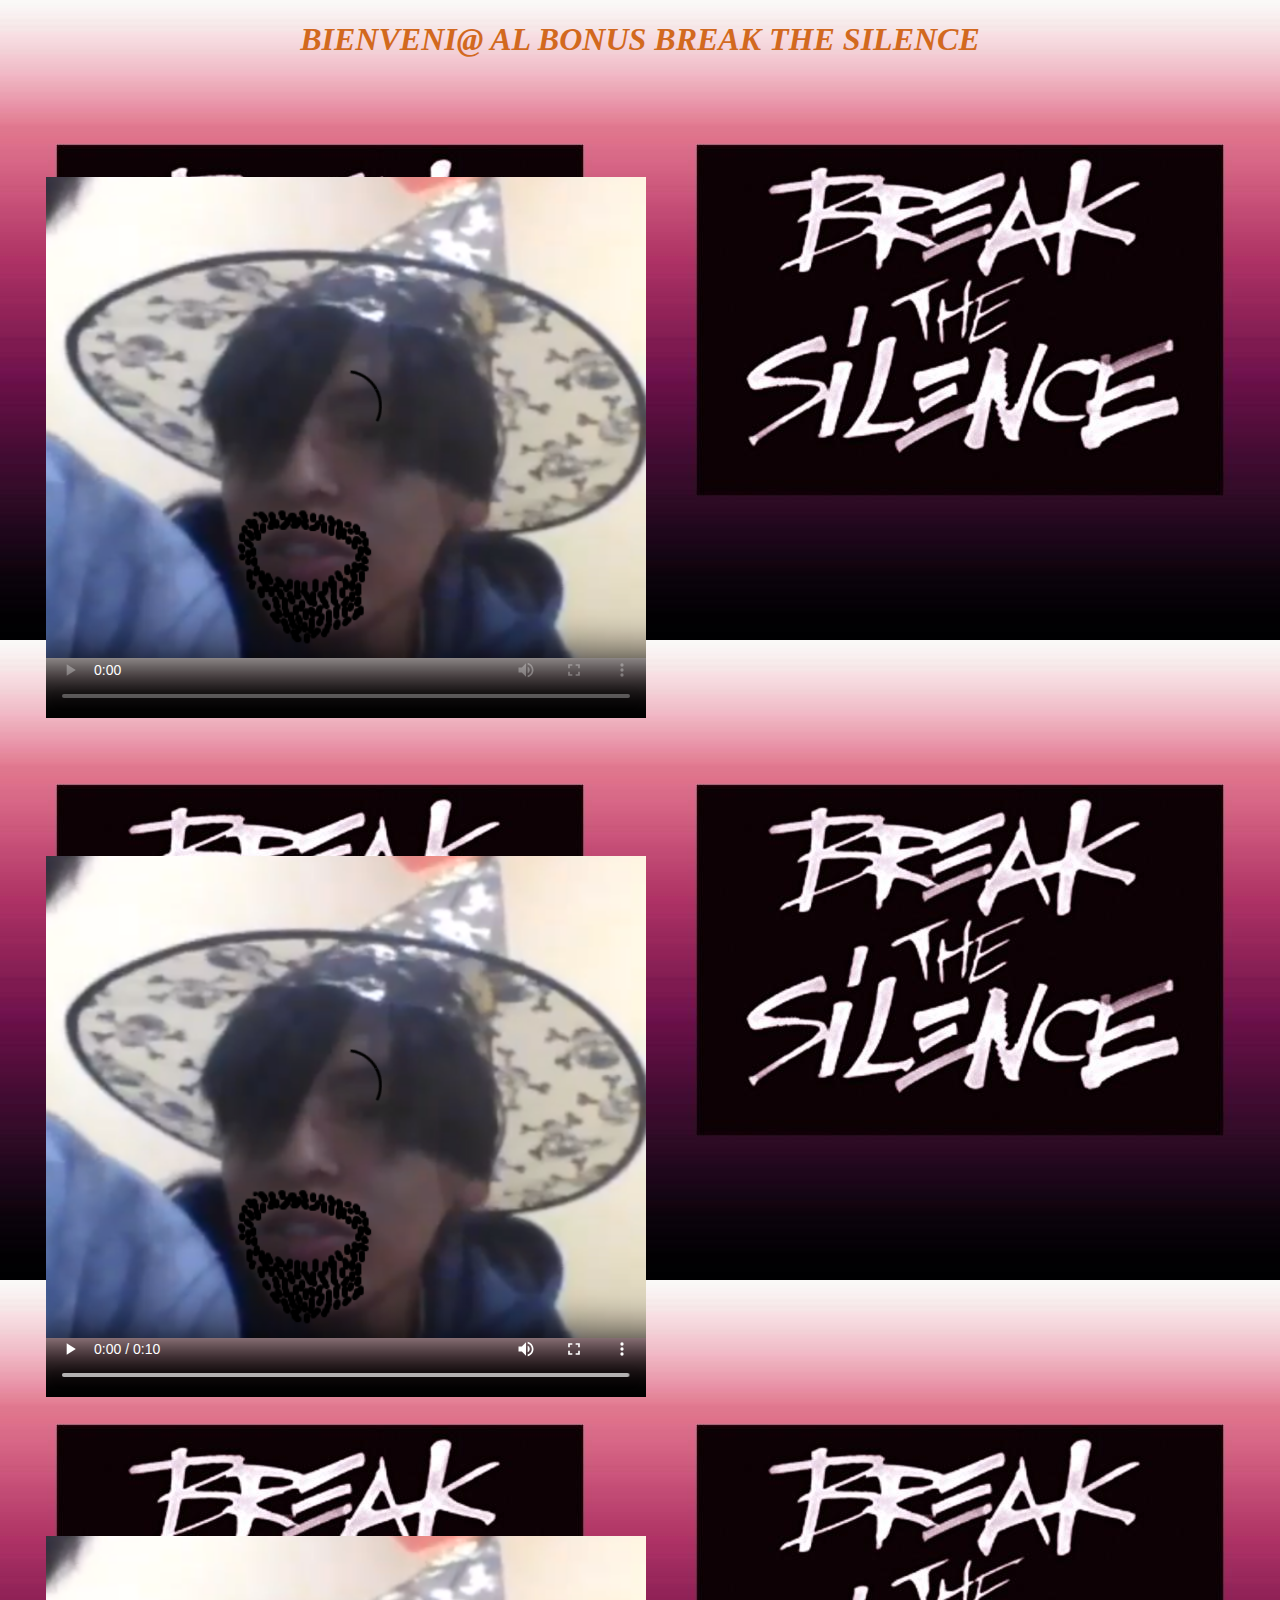
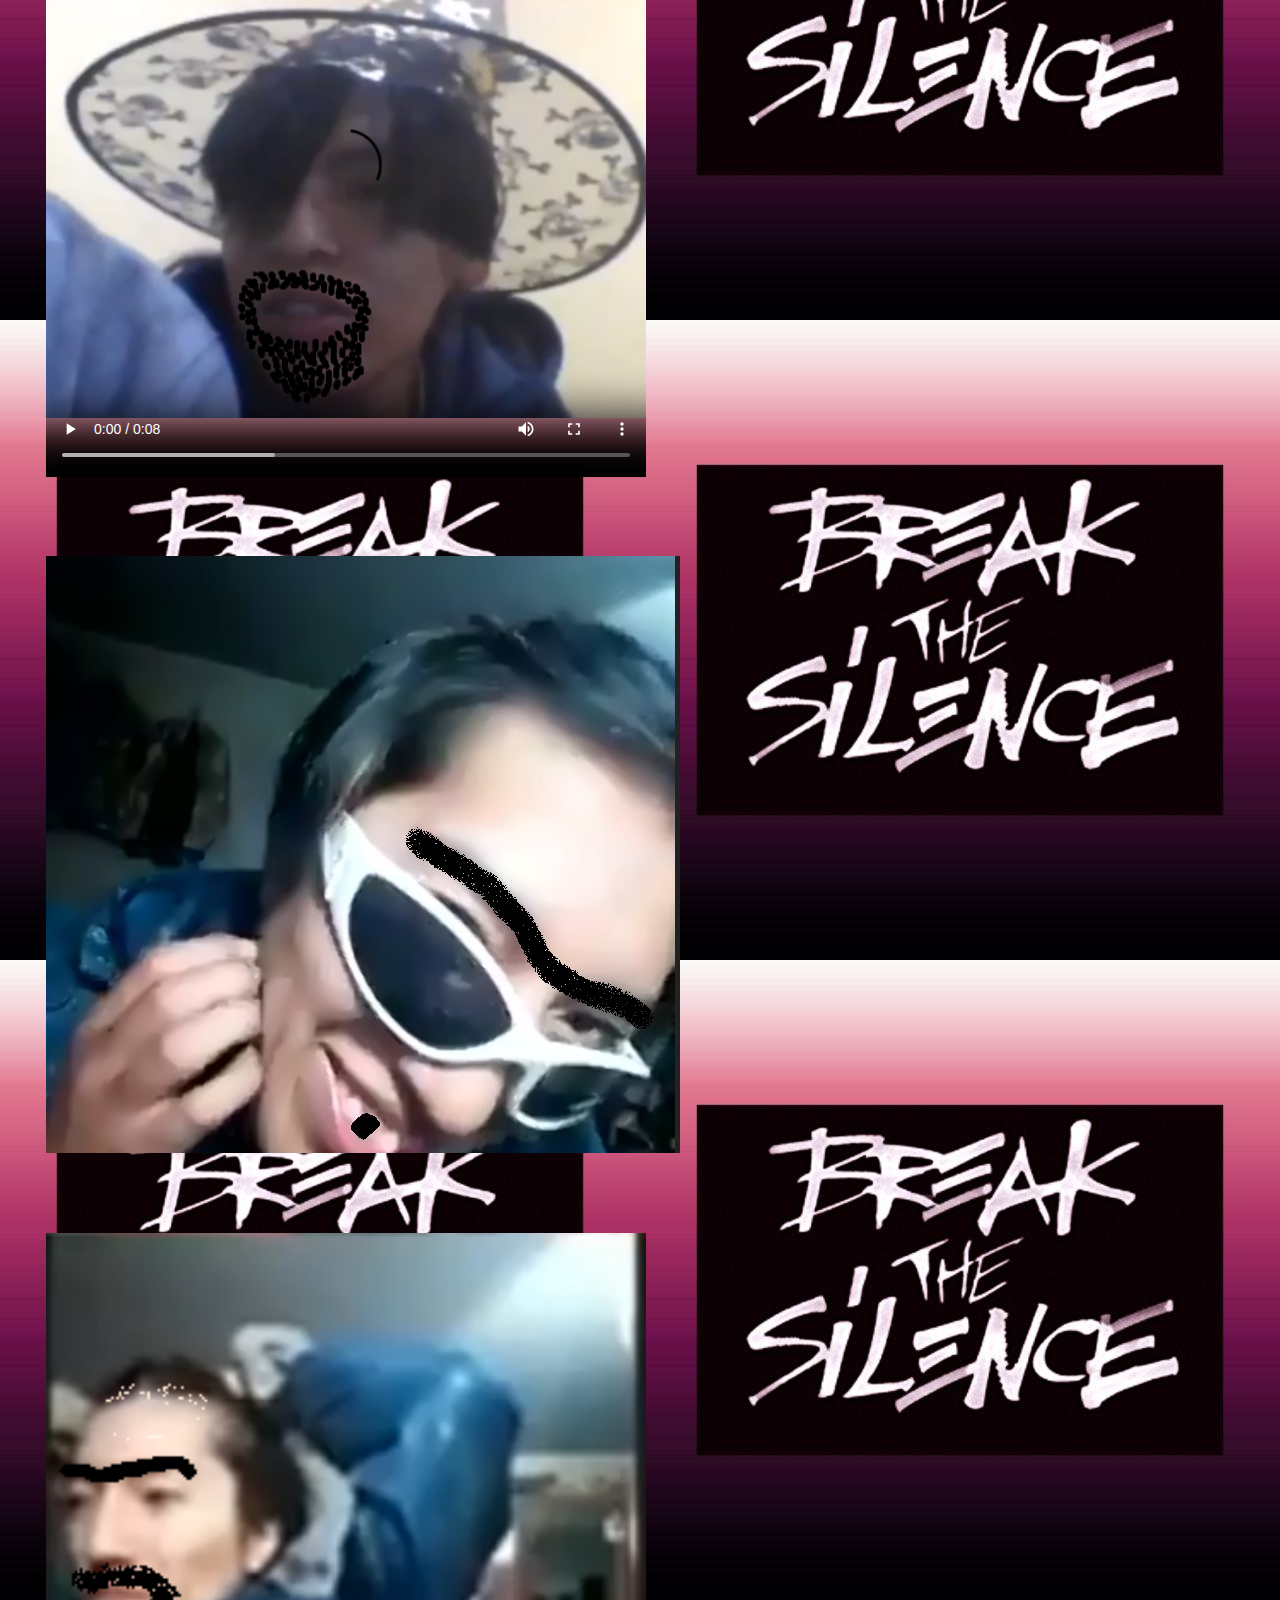
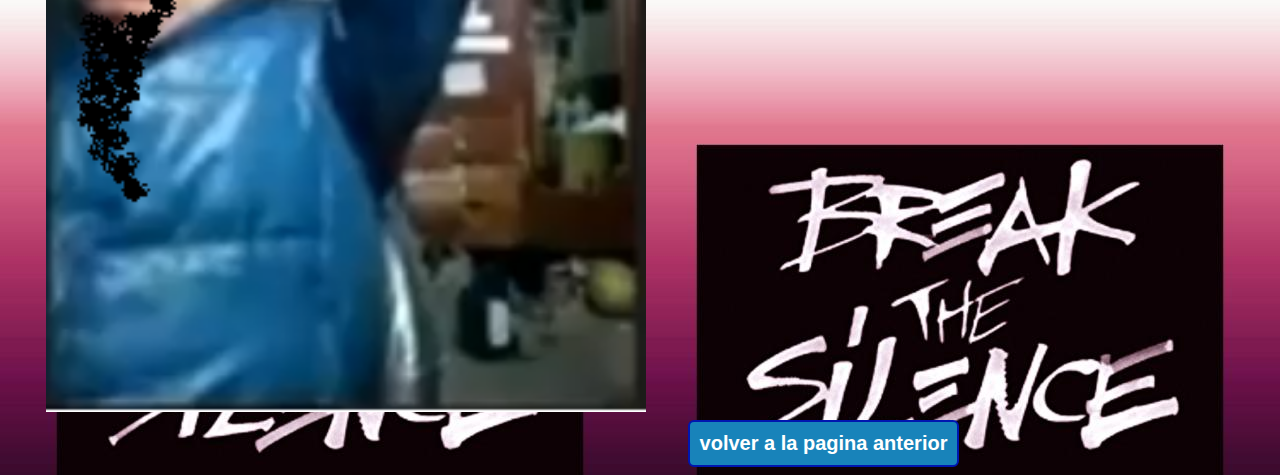
==== direct/bonus.html @ 95162c42 "Commit 1 desde Vs" ====
<!DOCTYPE html>
<html lang="en">
<head>
    <meta charset="UTF-8">
    <meta name="viewport" content="width=device-width, initial-scale=1.0">
    <title>BONUS</title>
    <link href="../css/bonus.css" rel="stylesheet">
</head>
<body background="../imagenes/breakTheSilence.jpg">
    <h1><i>BIENVENI@ AL BONUS BREAK THE SILENCE</i></h1>
    <div id="table">
        <tr>
            <td><strong><video width=600  height=600 controls poster="../imagenes/pucho.png">
                <source src="../audio/videolucho.mkv" type="video/mp4">
                  </video></strong>
                </td>
            <td><strong><video width=600  height=600 controls poster="../imagenes/pucho.png">
                <source src="../audio/videolucho2.mp4" type="video/mp4">
                  </video></strong>
                </td>
            <td><strong><video width=600  height=600 controls poster="../imagenes/pucho.png">
                <source src="../audio/videolucho3.mkv" type="video/mp4">
                  </video></strong>
                </td>
          </tr>
          <tr>
            <td><strong><img src="../imagenes/ramon1.jpg"/></strong> </td>
            <td><strong><img width="600px" src="../imagenes/ramon2.png"/></strong></td>
            <td><strong></strong></td>
          </tr>
          <button onclick="volver()">volver a la pagina anterior</button>
    </div>
</body>
<script>
    function volver(){
        window.location = "bts.html";
    }
</script>
</html>
---- css/bonus.css ----
h1{
    text-align: center;
    color: chocolate;
}
video{
    padding: 1cm ;
}
img{
    padding: 1cm;
}
button{
    text-decoration: none;
    padding: 10px;
    font-weight: 600;
    font-size: 20px;
    color: #ffffff;
    background-color: #1883ba;
    border-radius: 6px;
    border: 2px solid #0016b0;
}
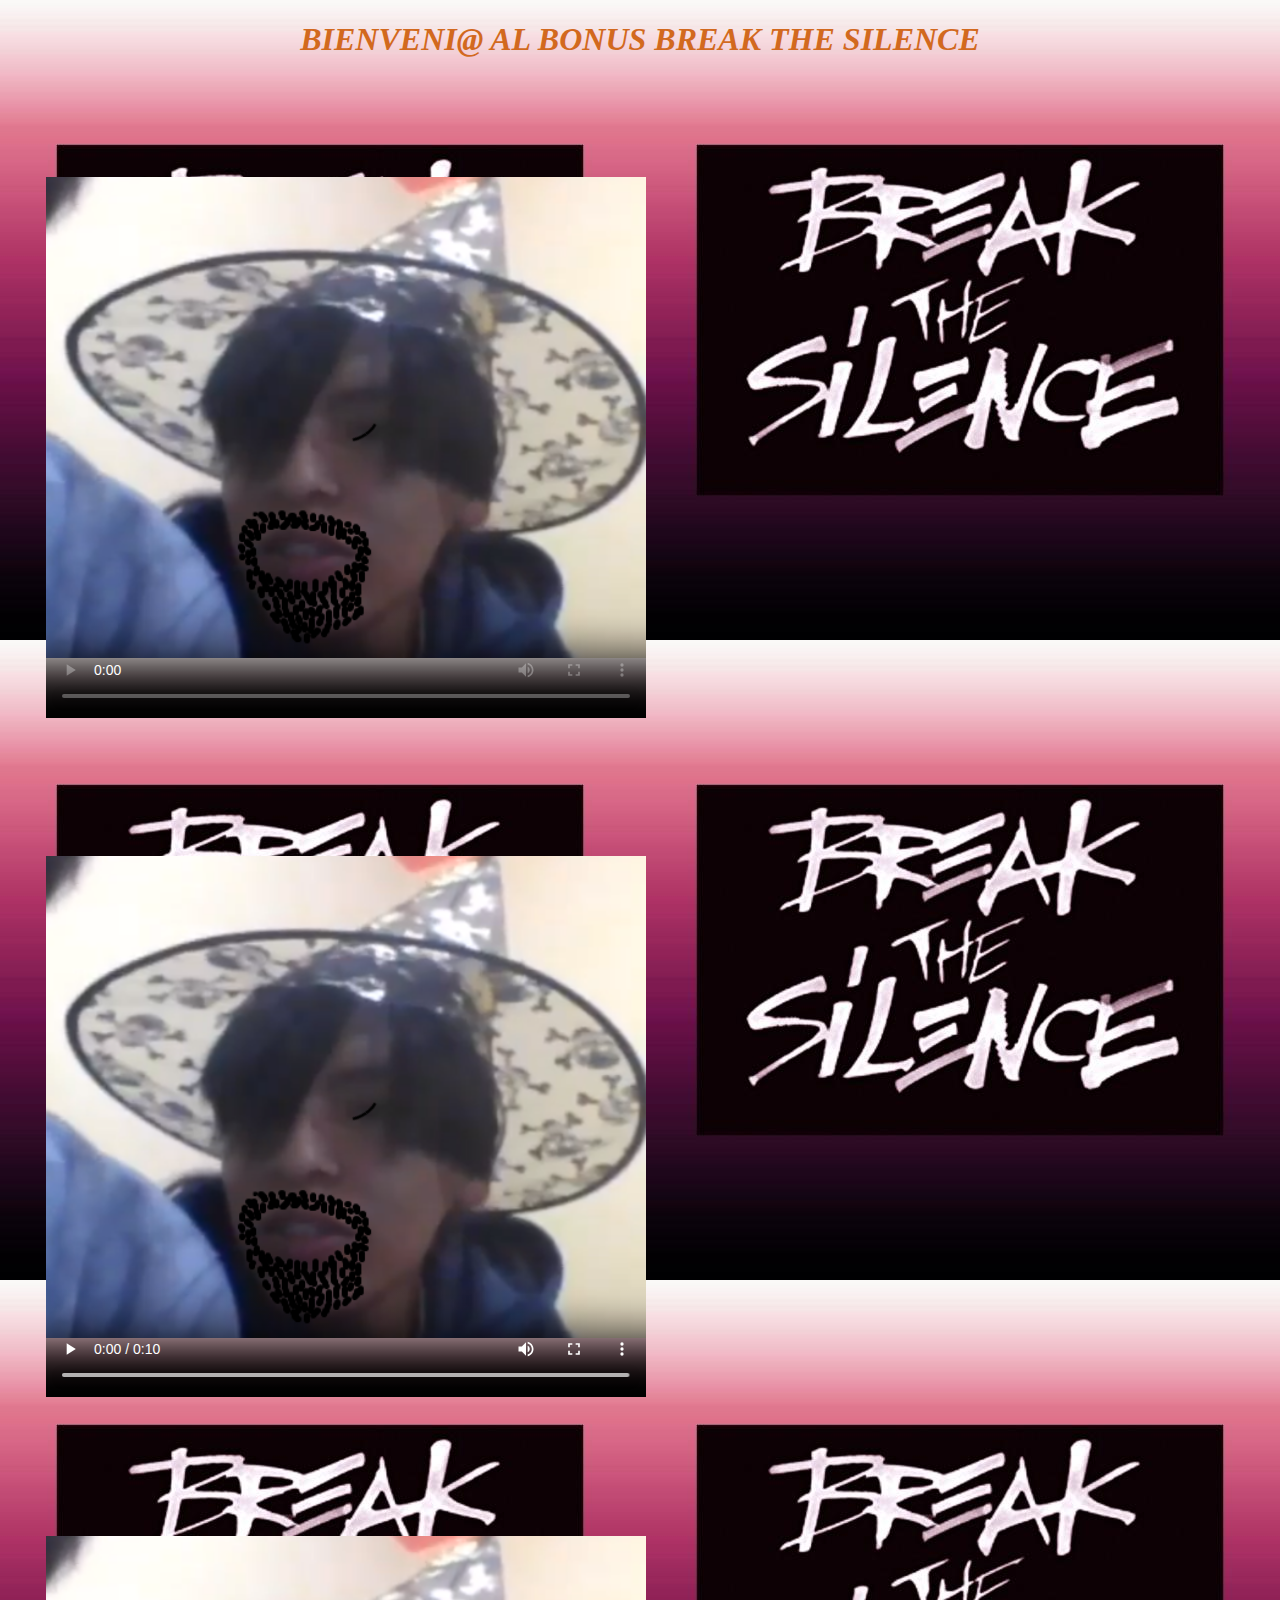
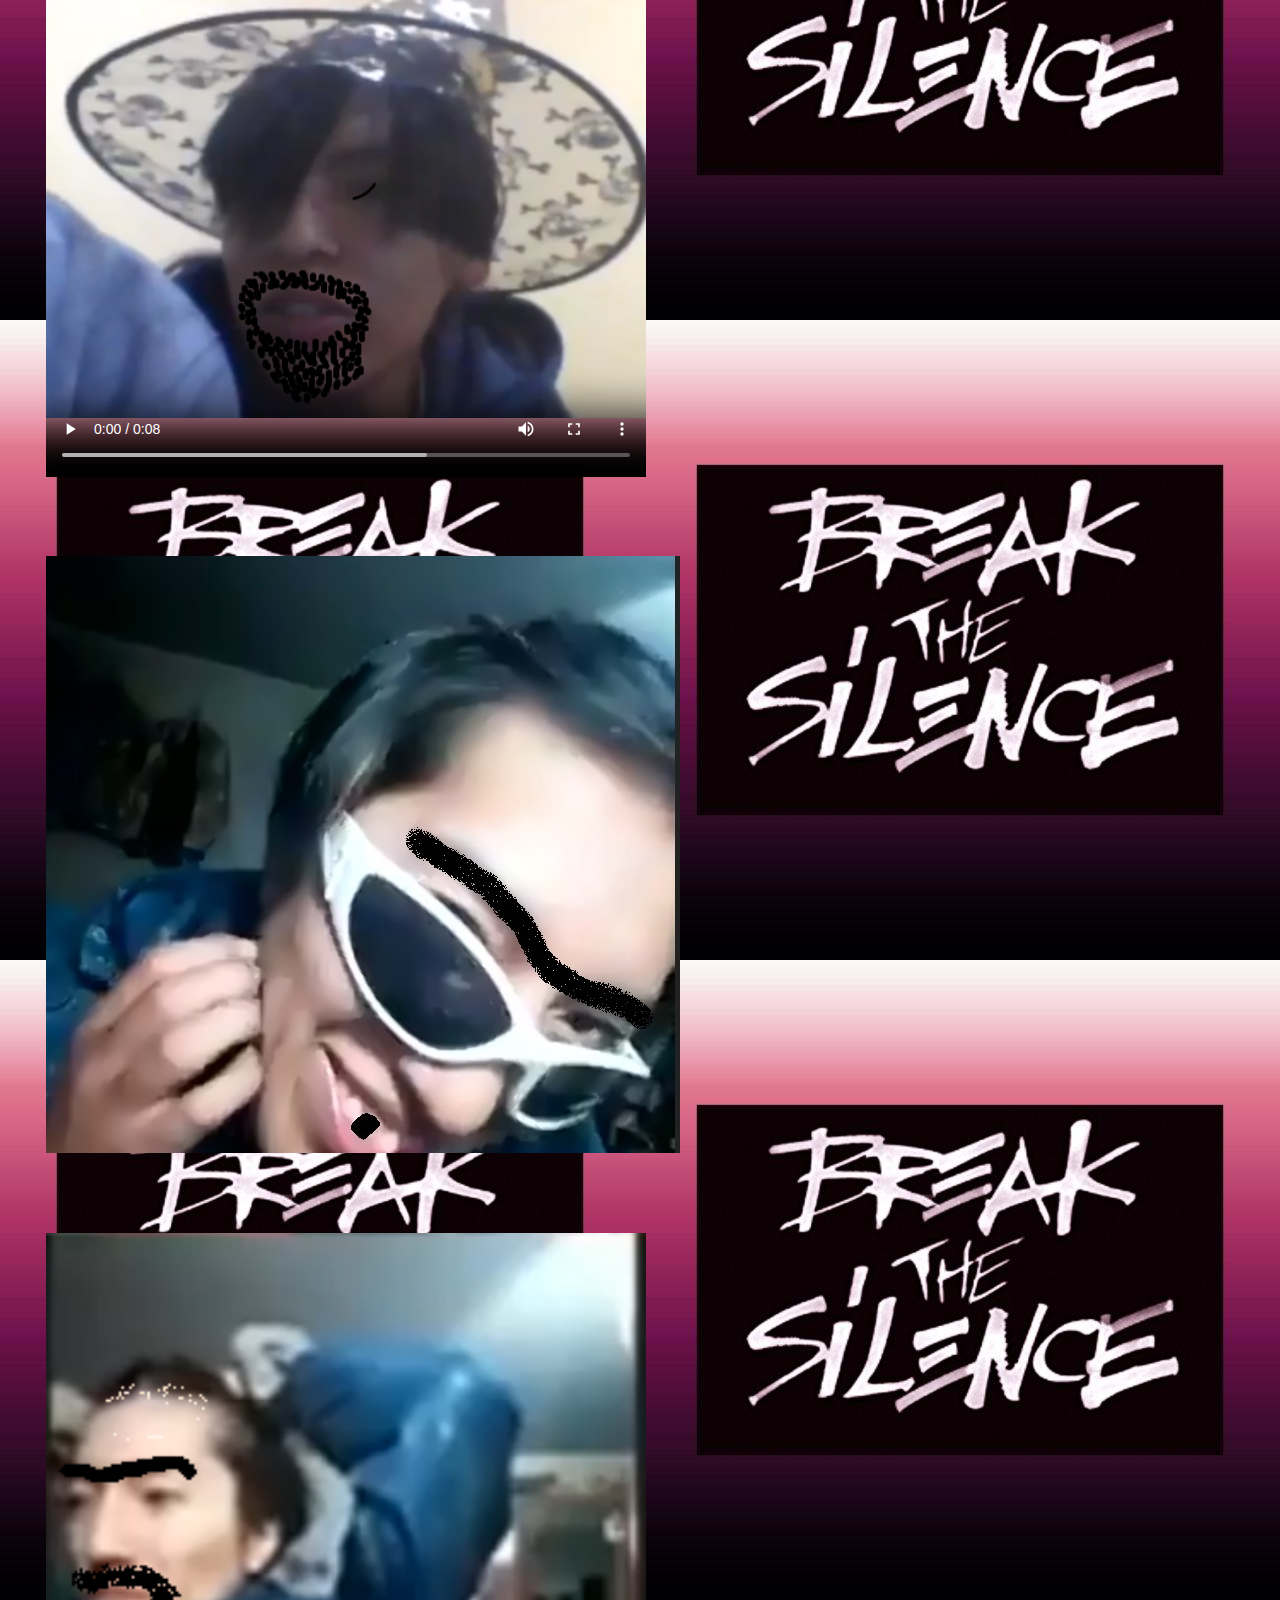
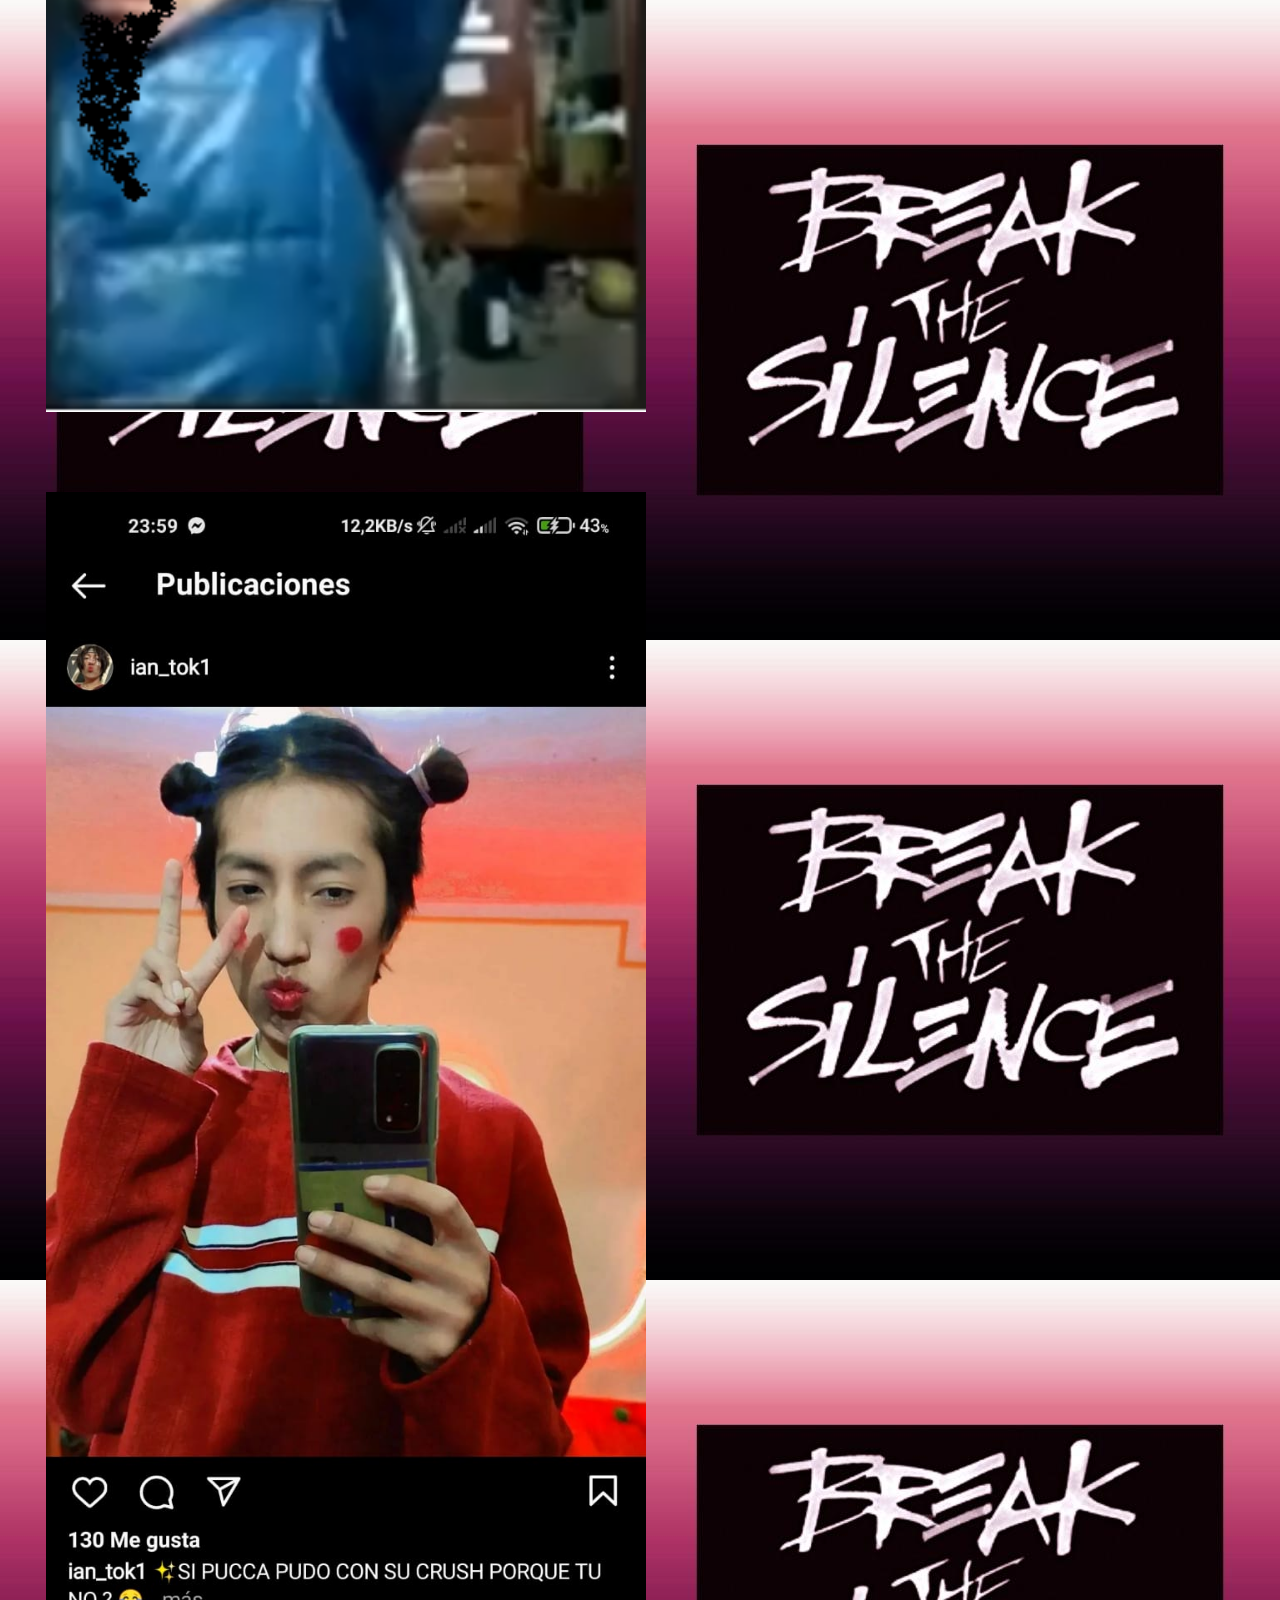
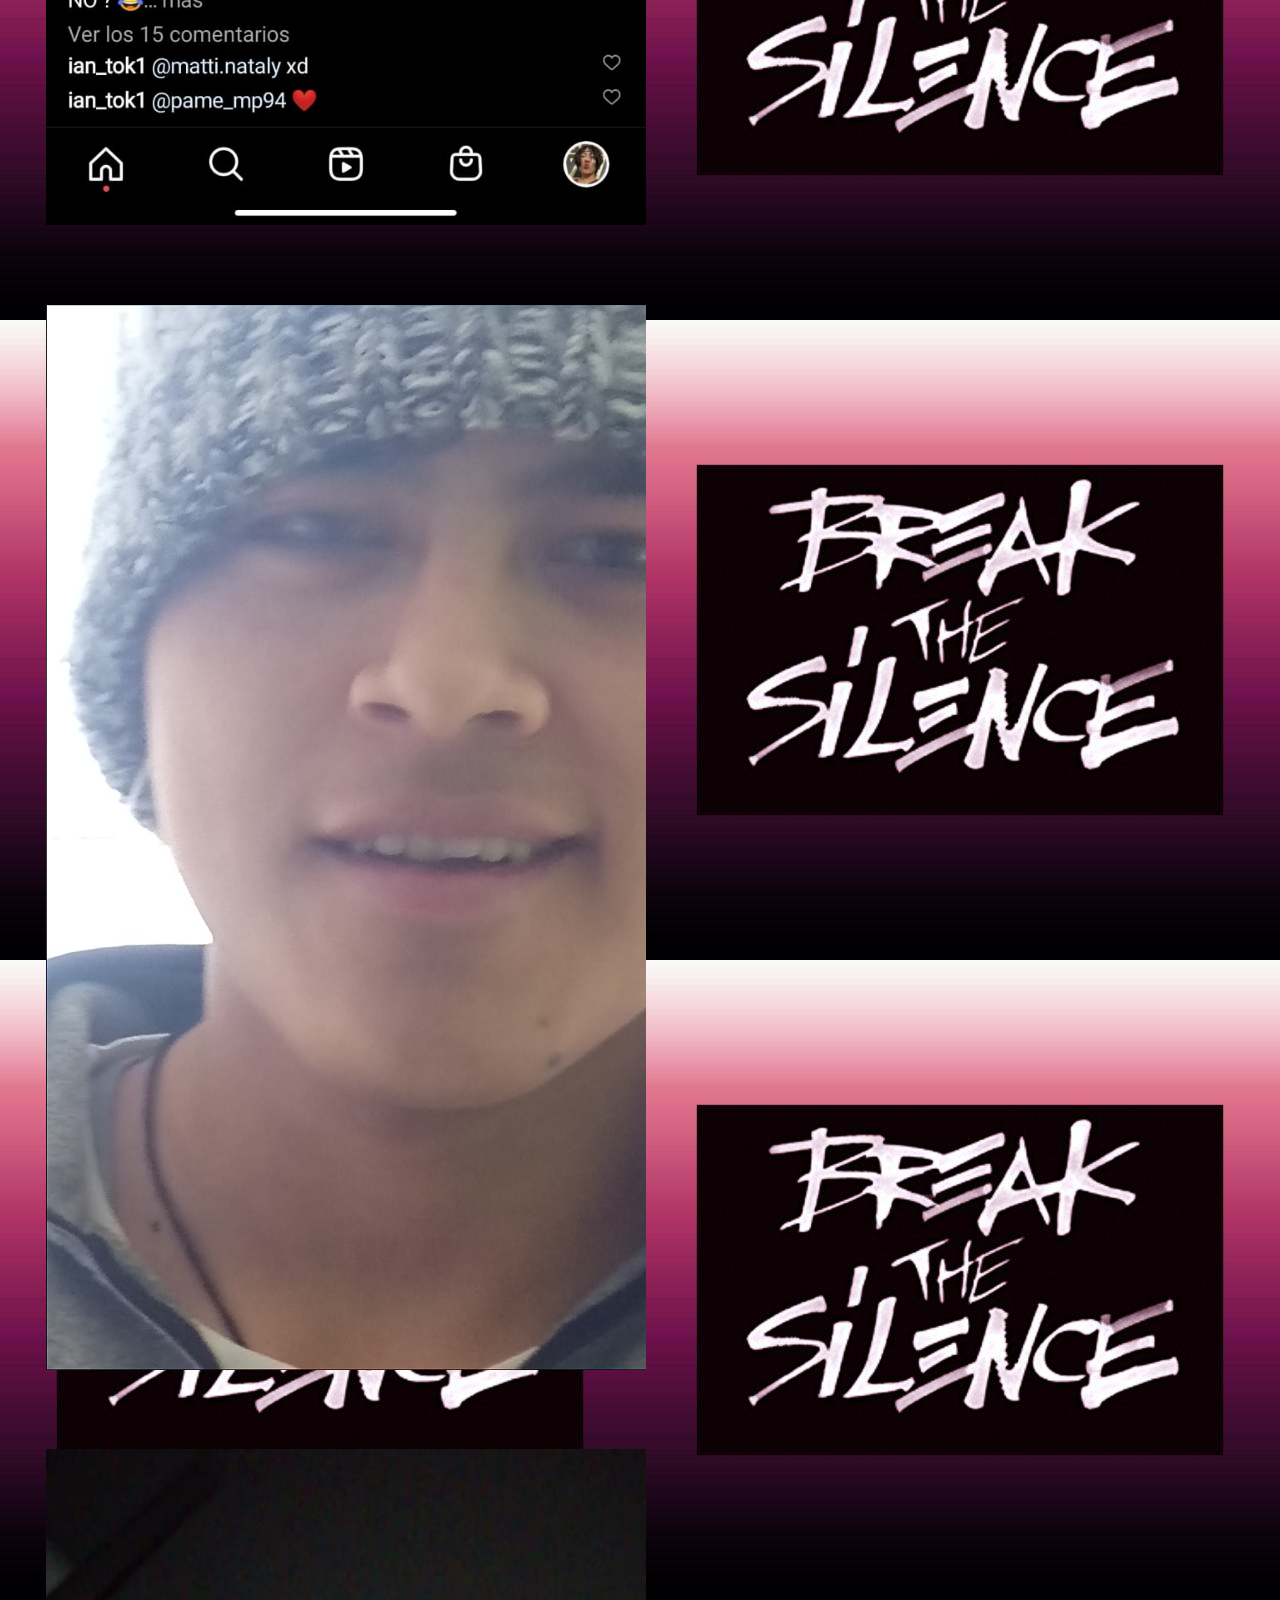
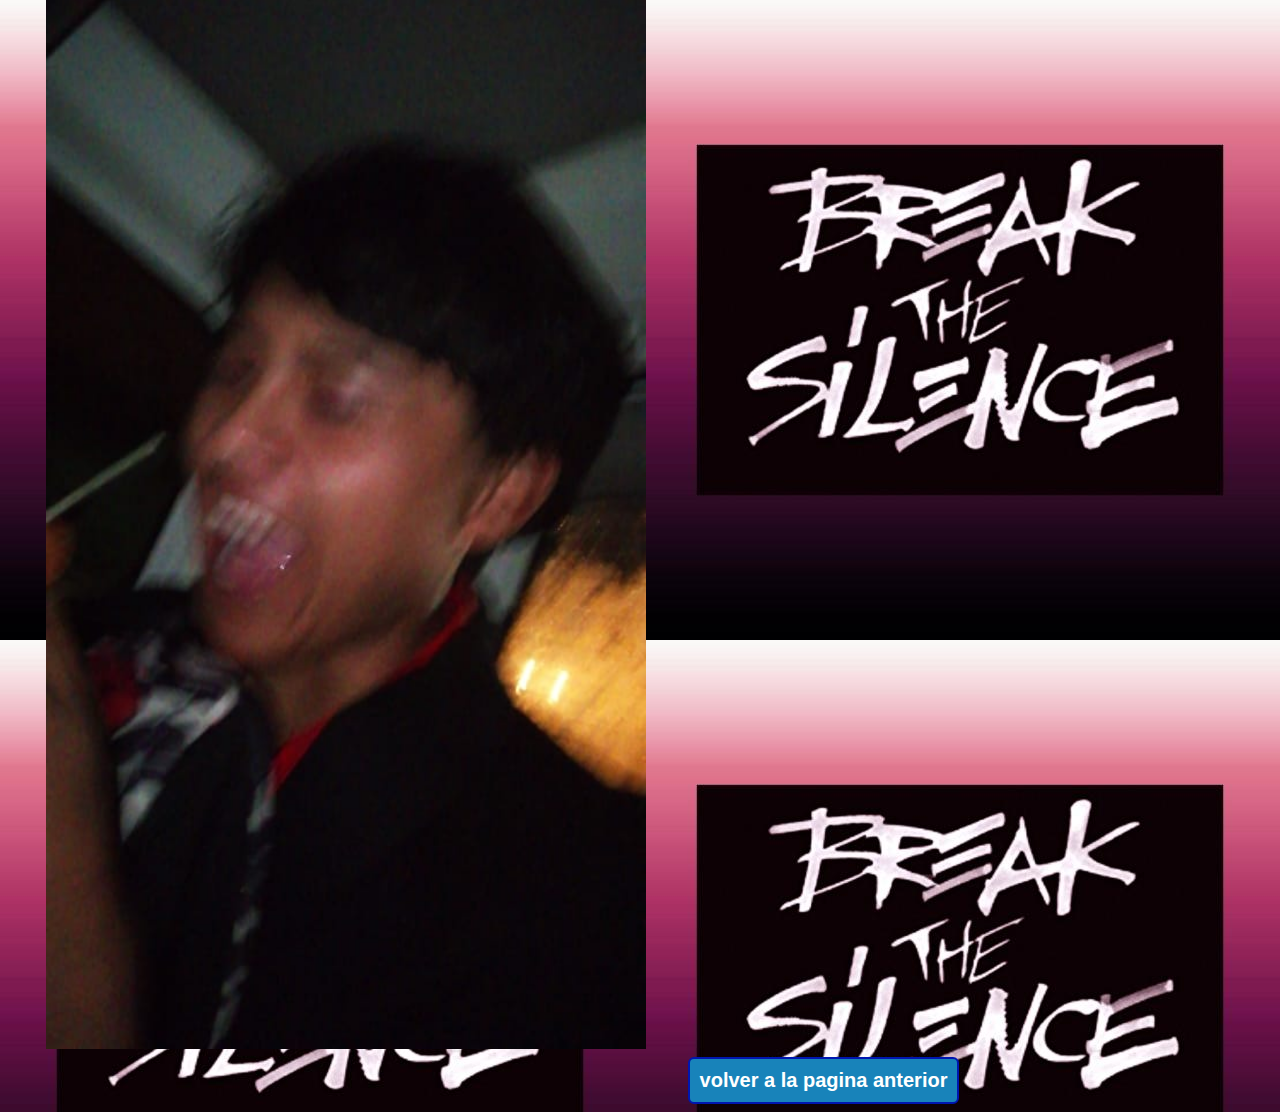
==== commit a09256ce: "bonus mattAndRamon" ====
--- a/direct/bonus.html
+++ b/direct/bonus.html
@@ -26,7 +26,9 @@
           <tr>
             <td><strong><img src="../imagenes/ramon1.jpg"/></strong> </td>
             <td><strong><img width="600px" src="../imagenes/ramon2.png"/></strong></td>
-            <td><strong></strong></td>
+            <td><strong><img width="600px" src="../imagenes/ramon3.jpeg"/></strong></td>
+            <td><strong><img width="600px" src="../imagenes/matt1.JPG"/></strong></td>
+            <td><strong><img width="600px" src="../imagenes/matt2.jpg"/></strong></td>
           </tr>
           <button onclick="volver()">volver a la pagina anterior</button>
     </div>
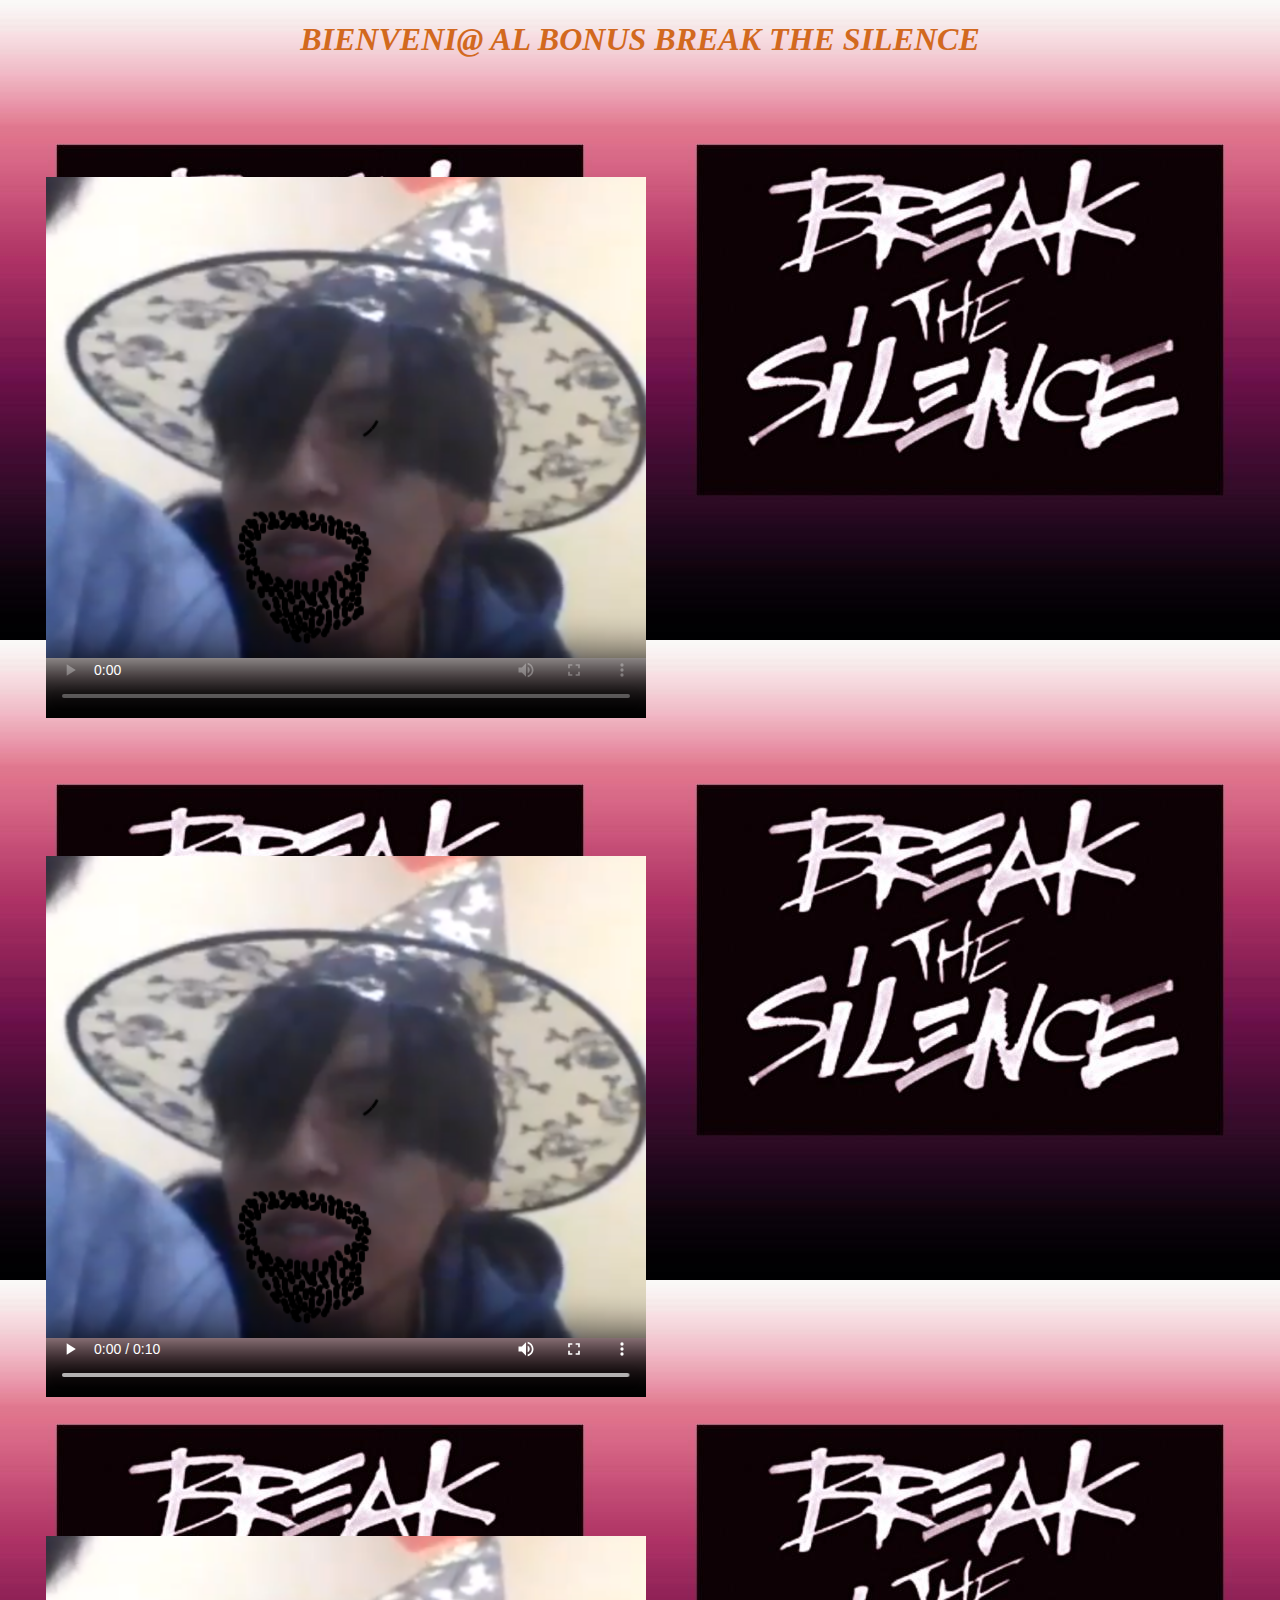
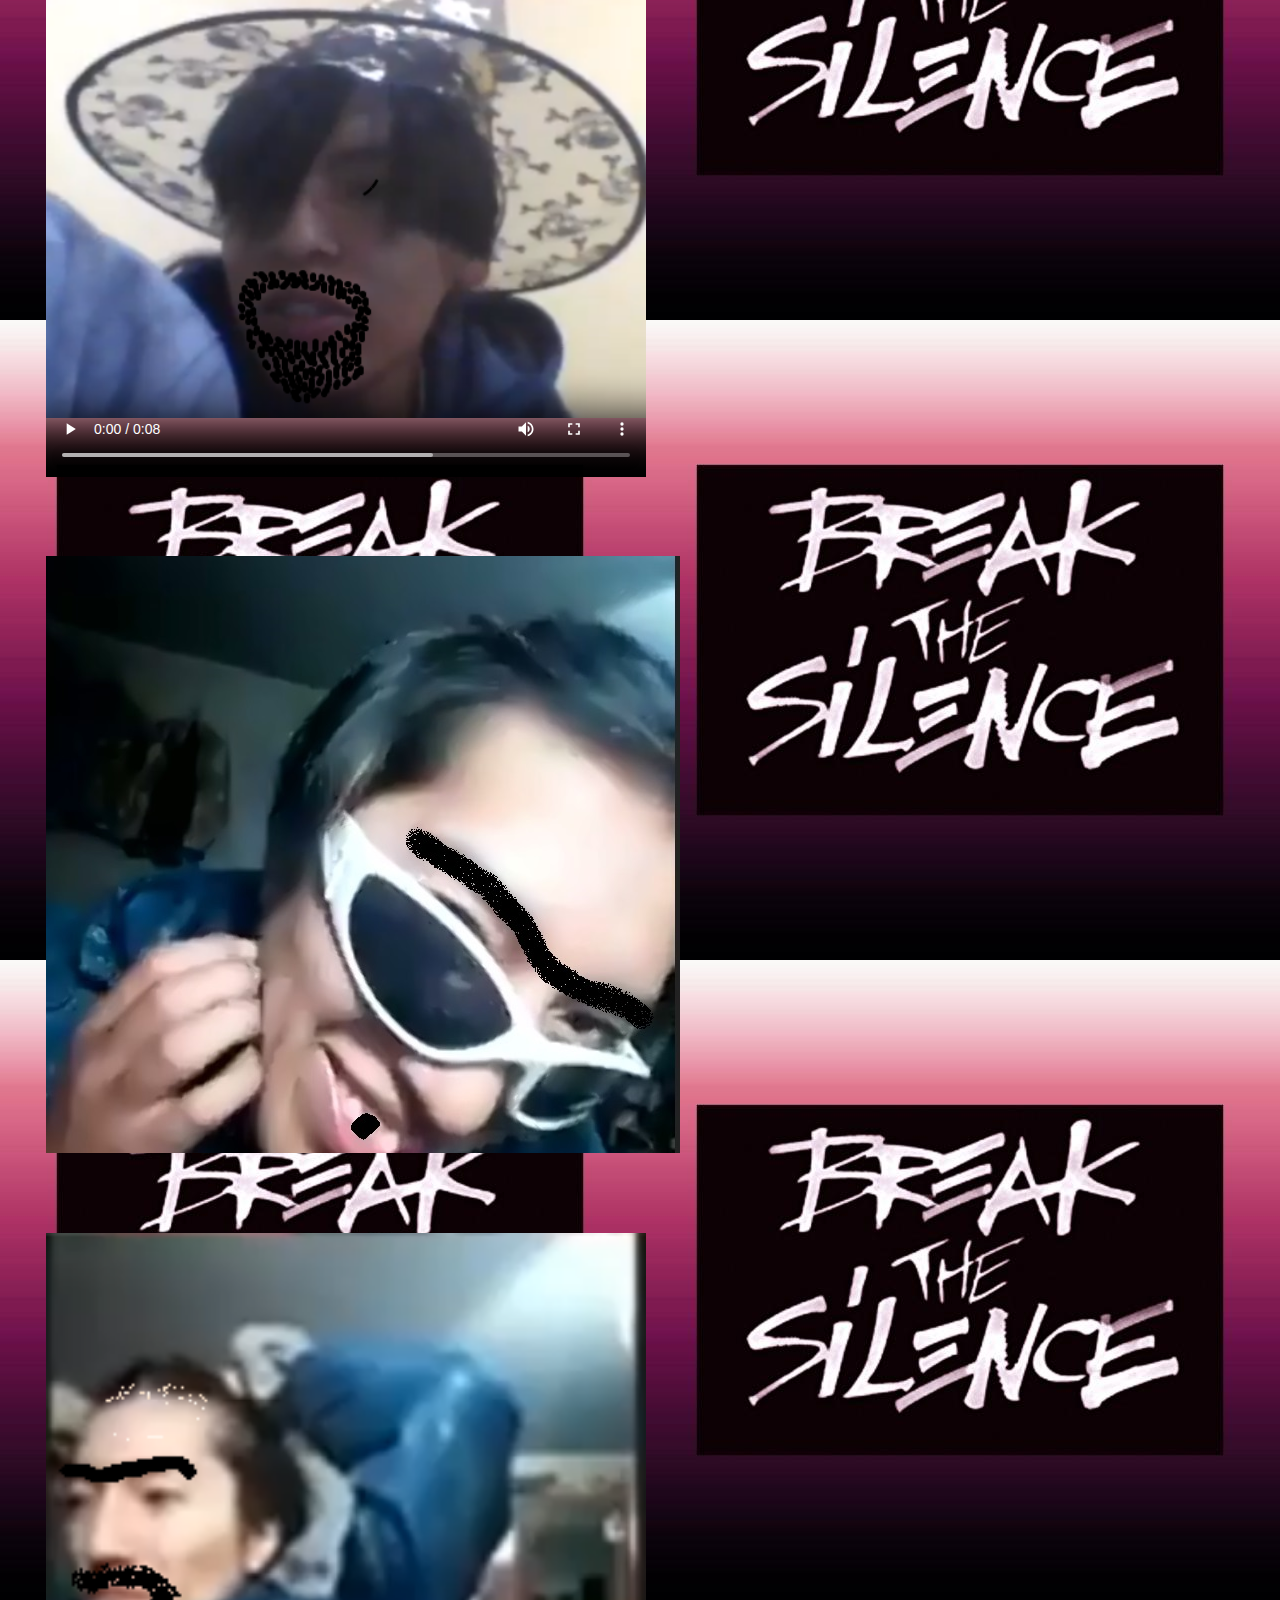
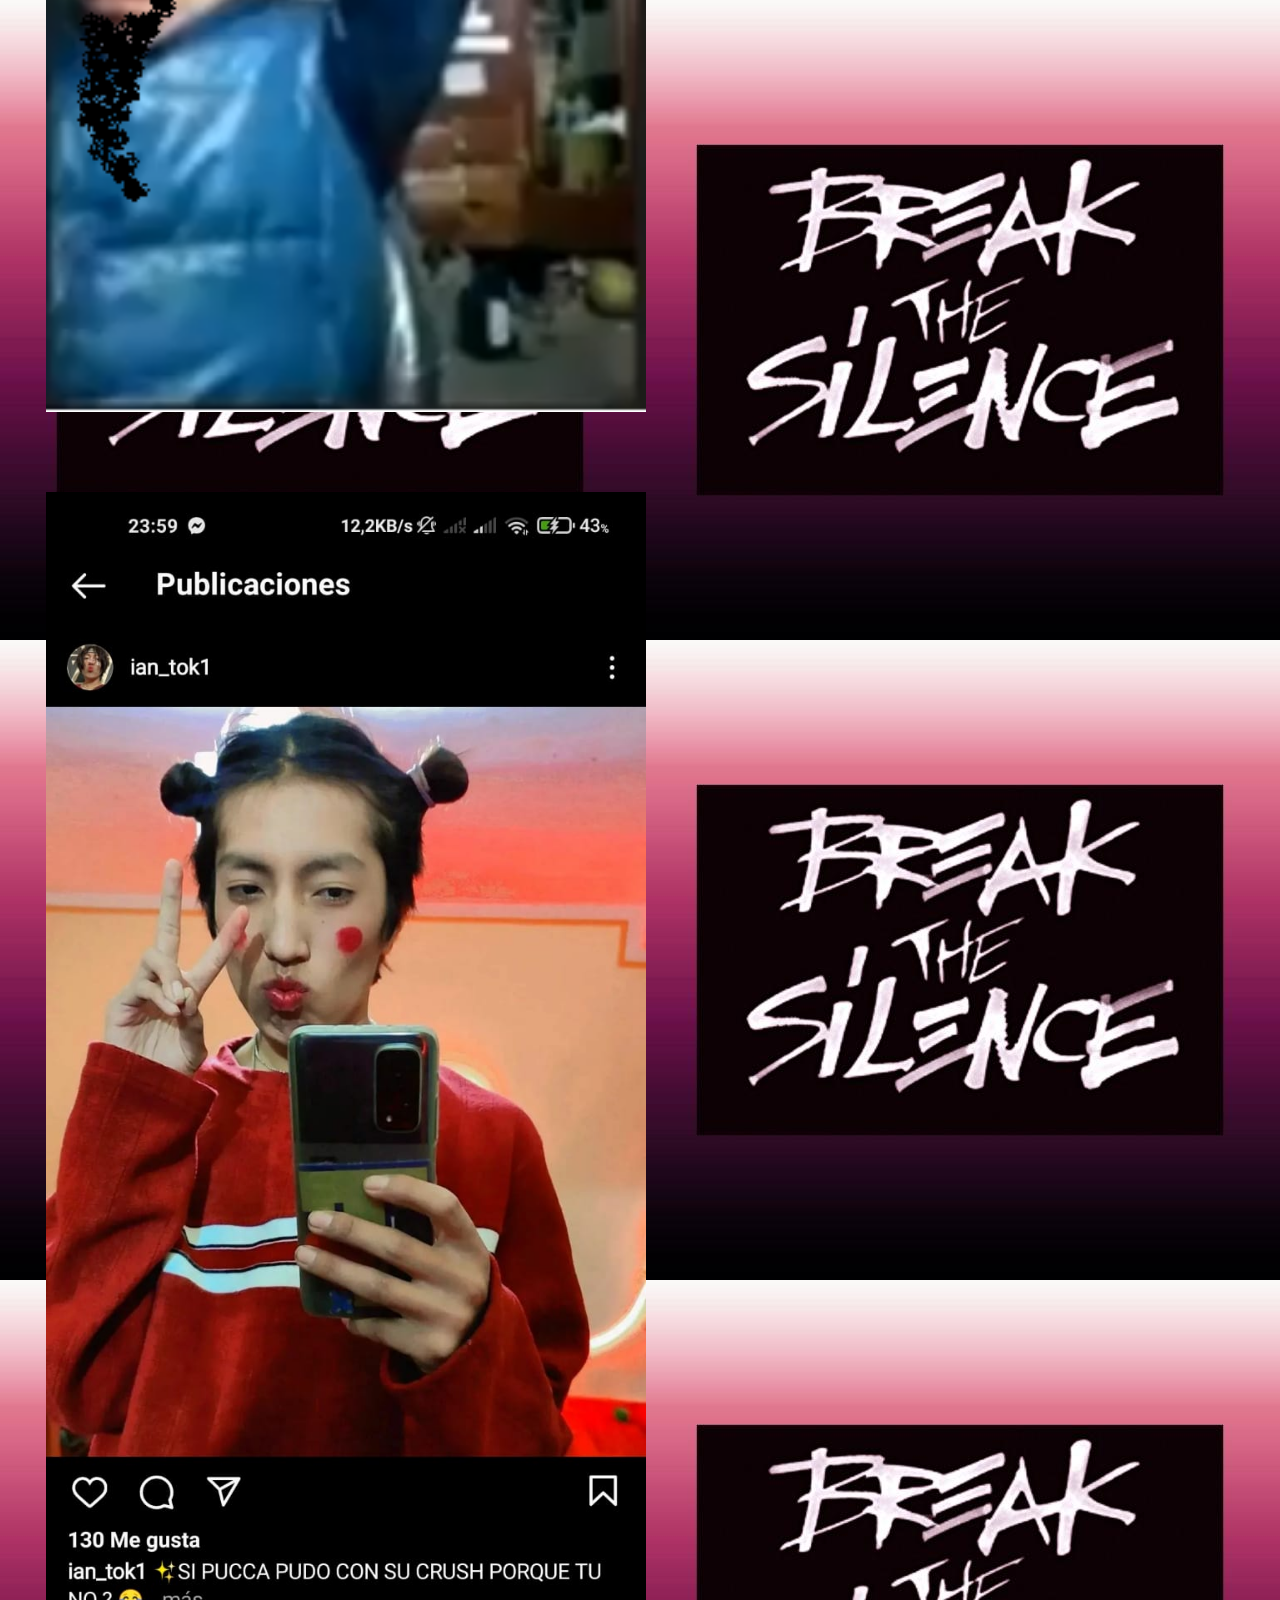
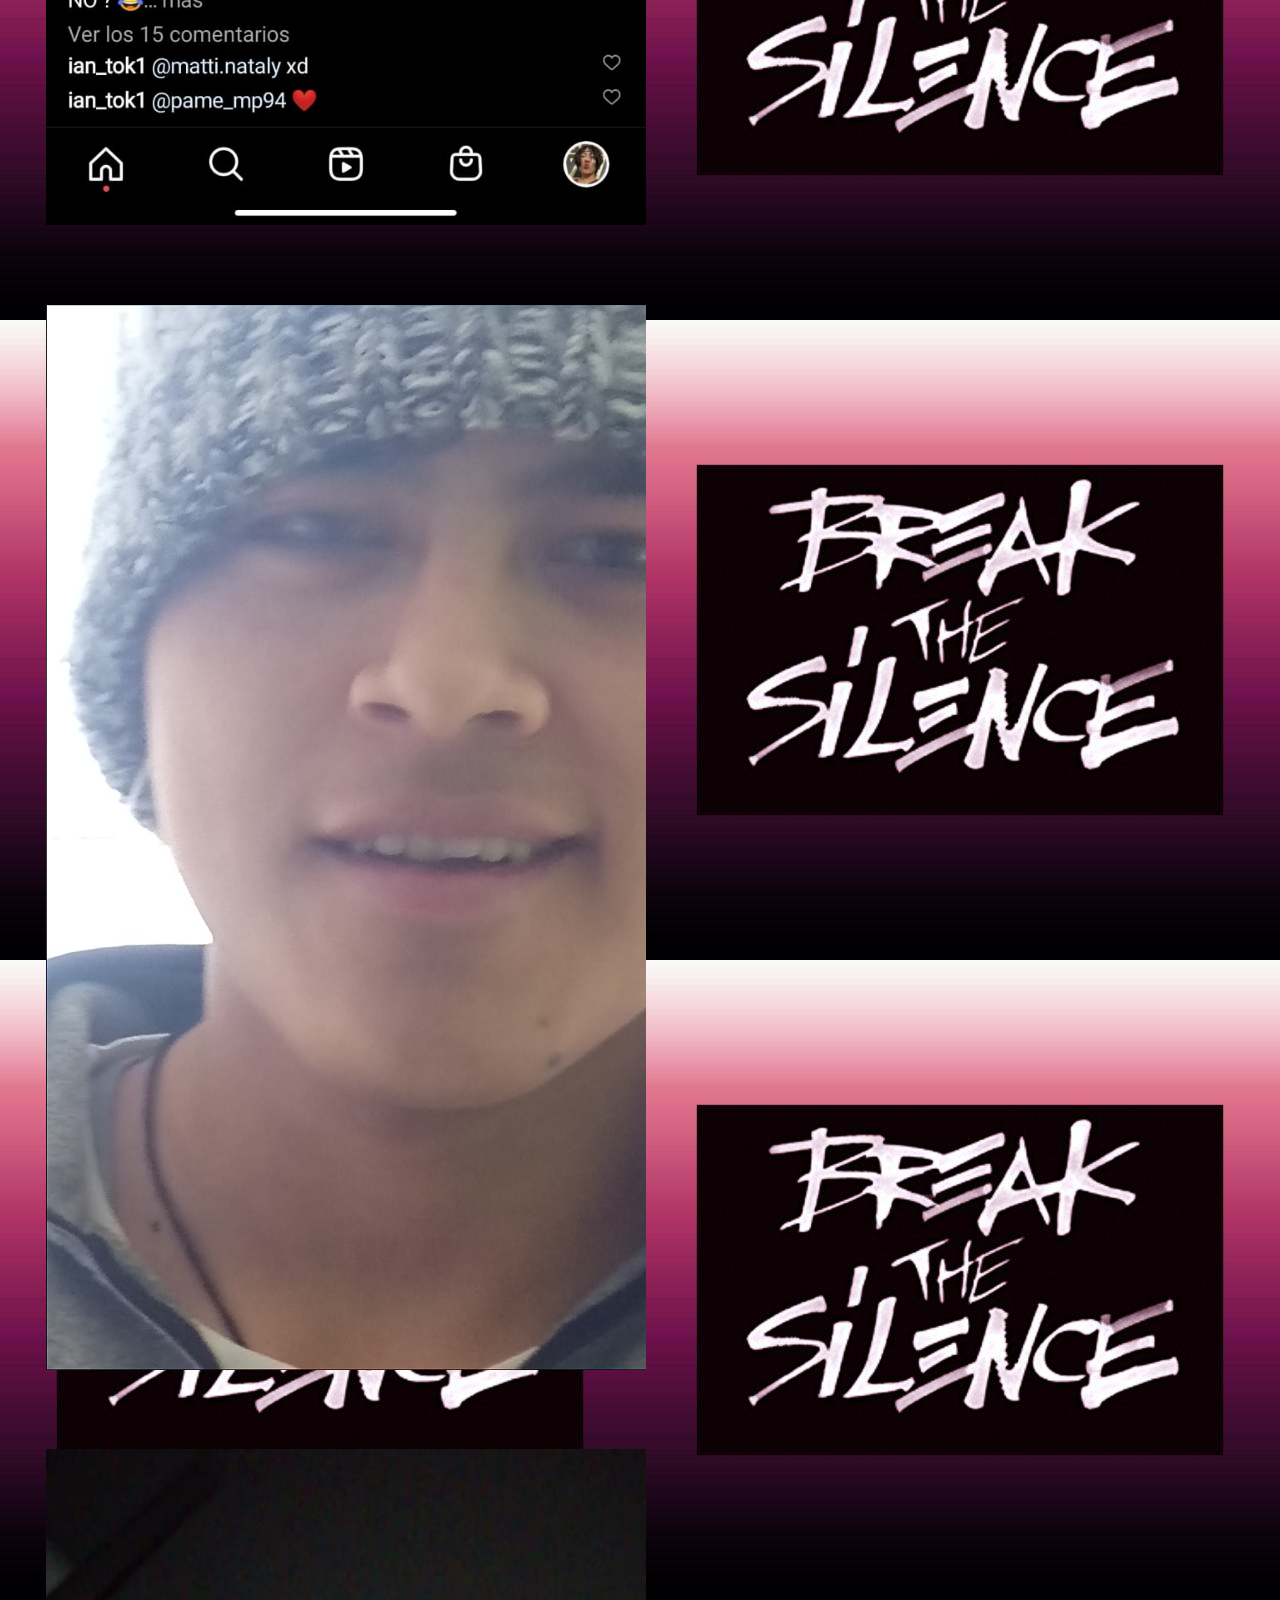
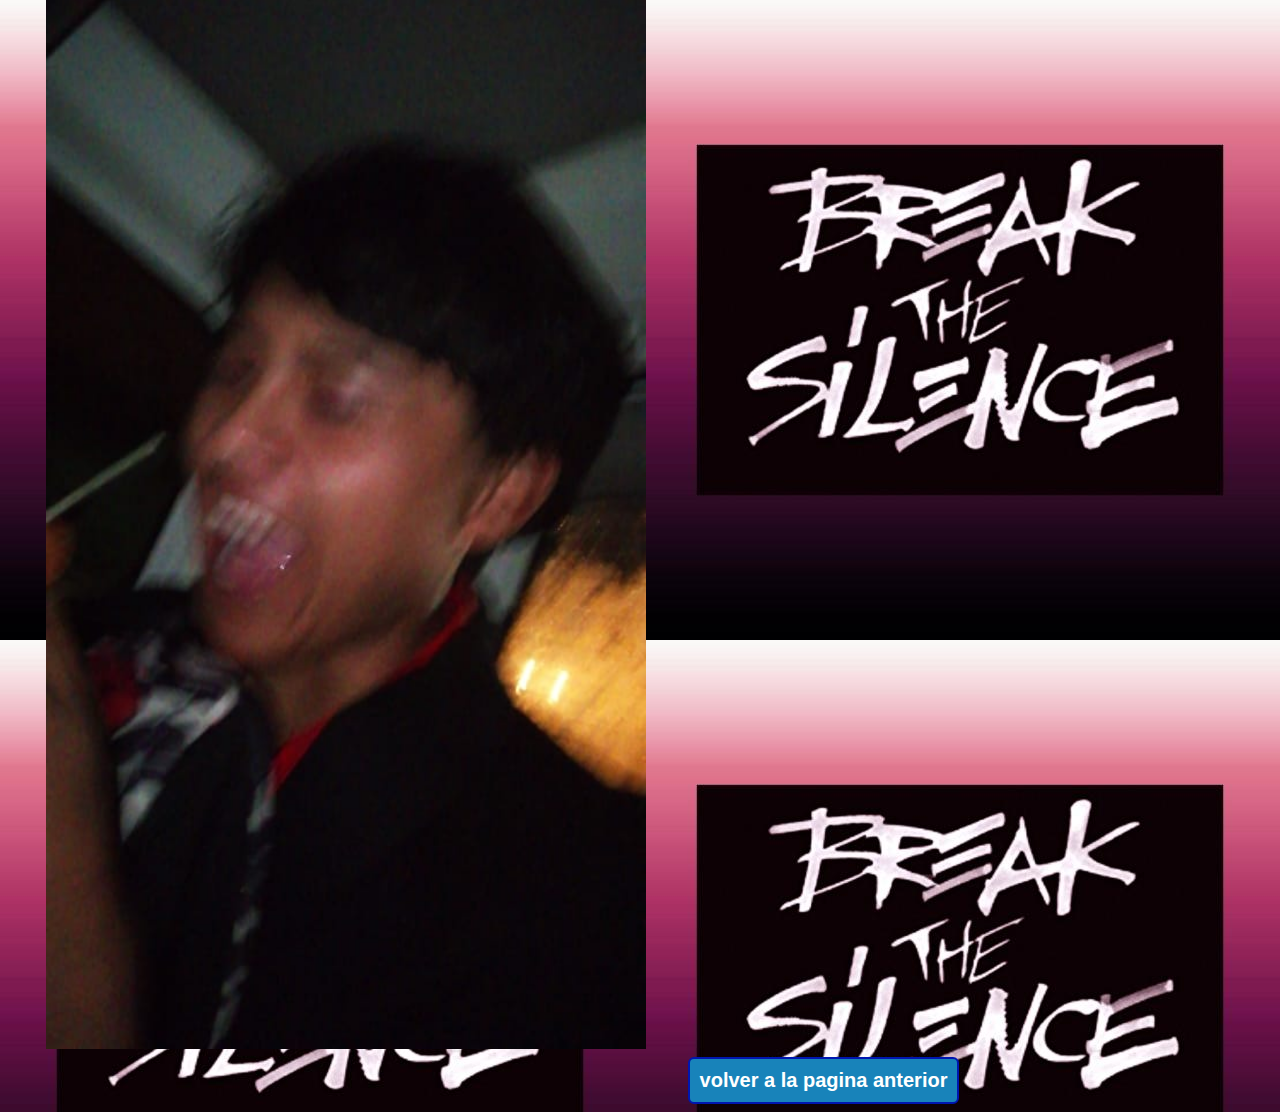
==== commit 2b87c1ba: "cambios" ====
--- a/direct/bonus.html
+++ b/direct/bonus.html
@@ -5,6 +5,7 @@
     <meta name="viewport" content="width=device-width, initial-scale=1.0">
     <title>BONUS</title>
     <link href="../css/bonus.css" rel="stylesheet">
+    <link rel="icon" href="../icono/breakTheSilence.ico" type="image/x-icon">
 </head>
 <body background="../imagenes/breakTheSilence.jpg">
     <h1><i>BIENVENI@ AL BONUS BREAK THE SILENCE</i></h1>
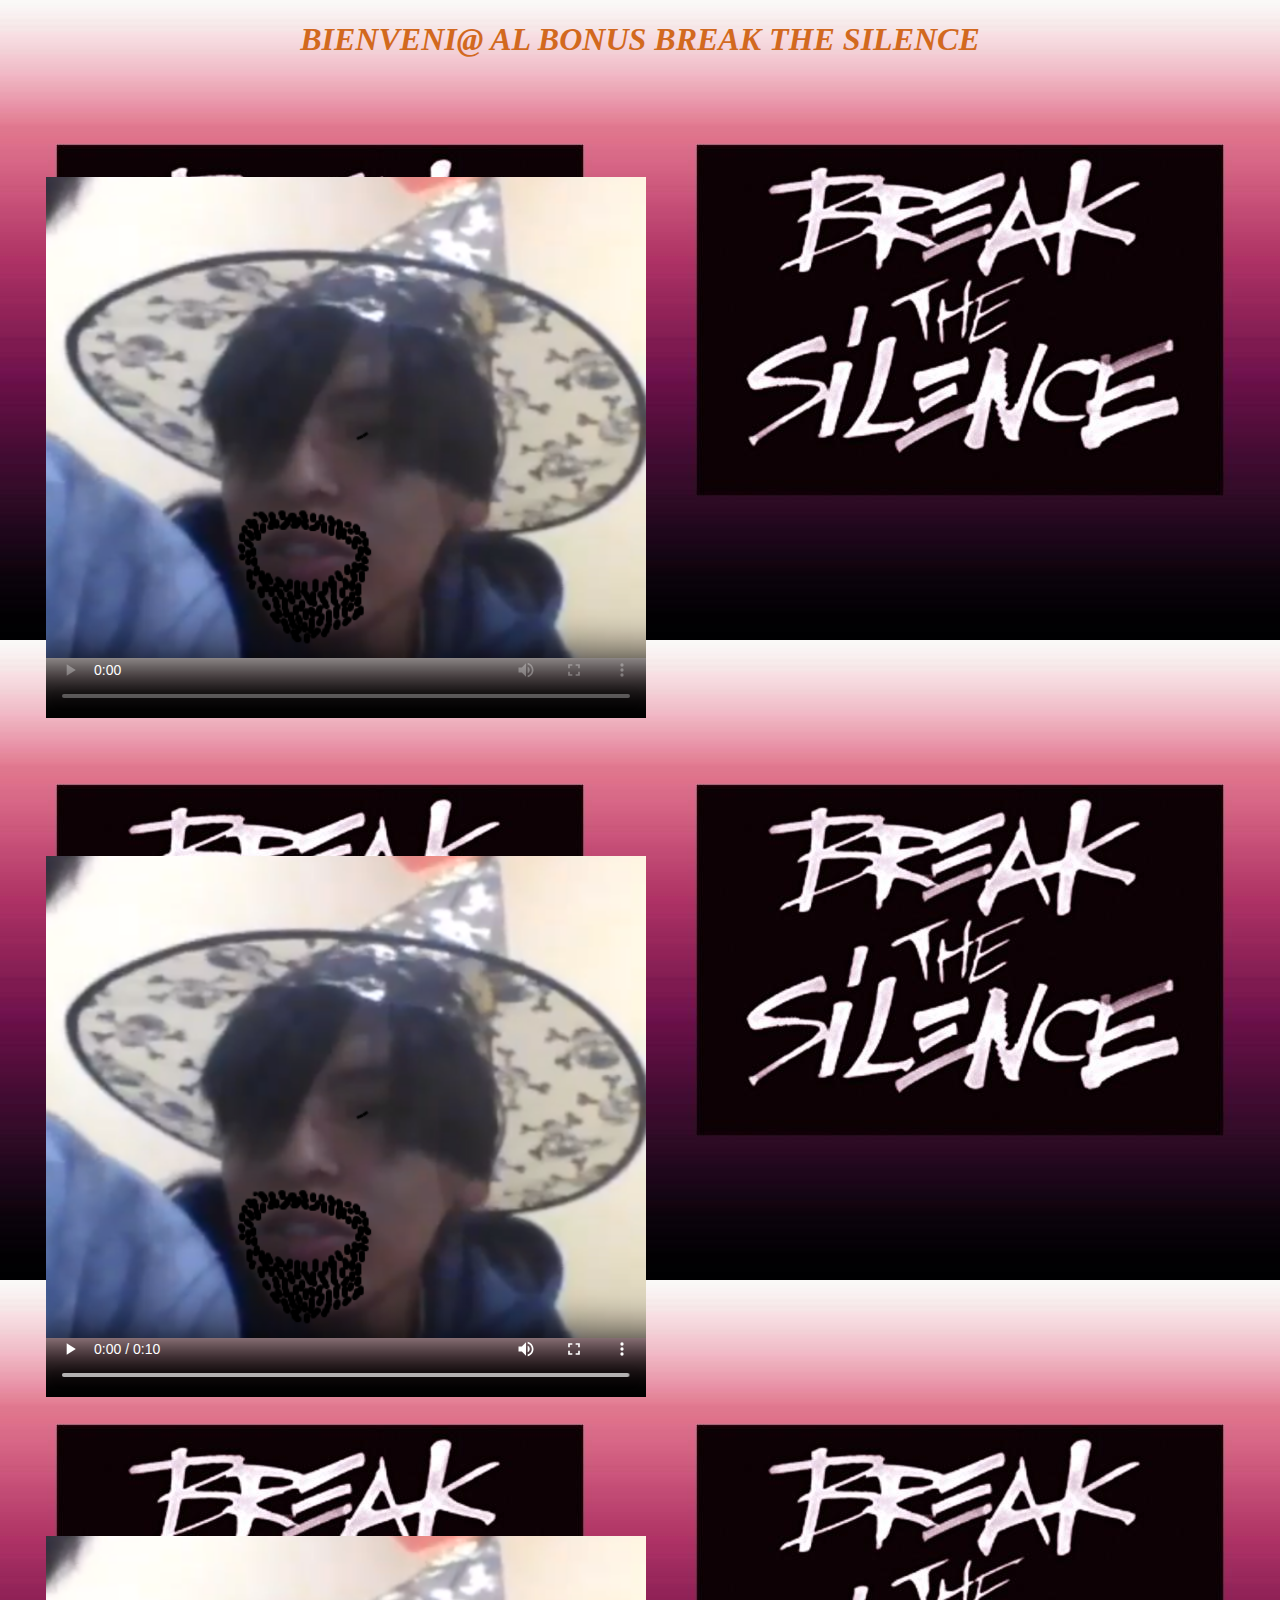
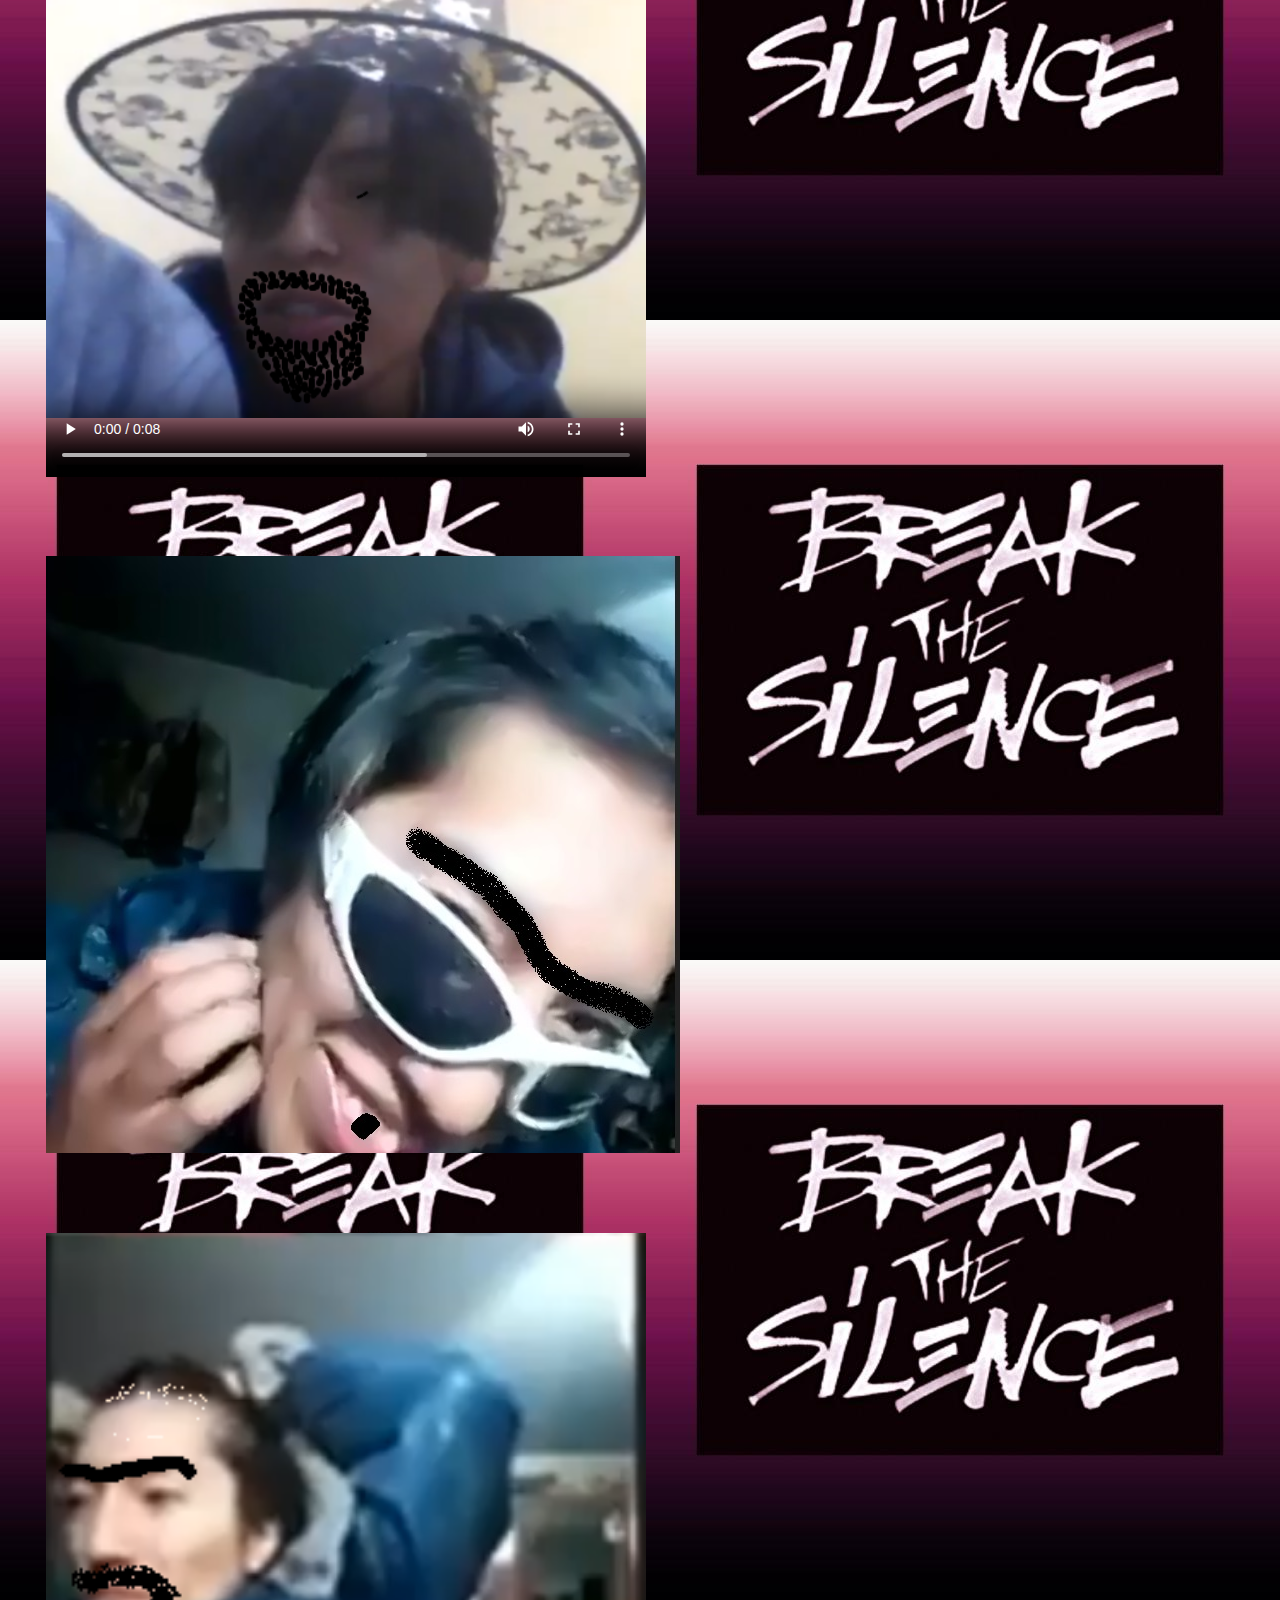
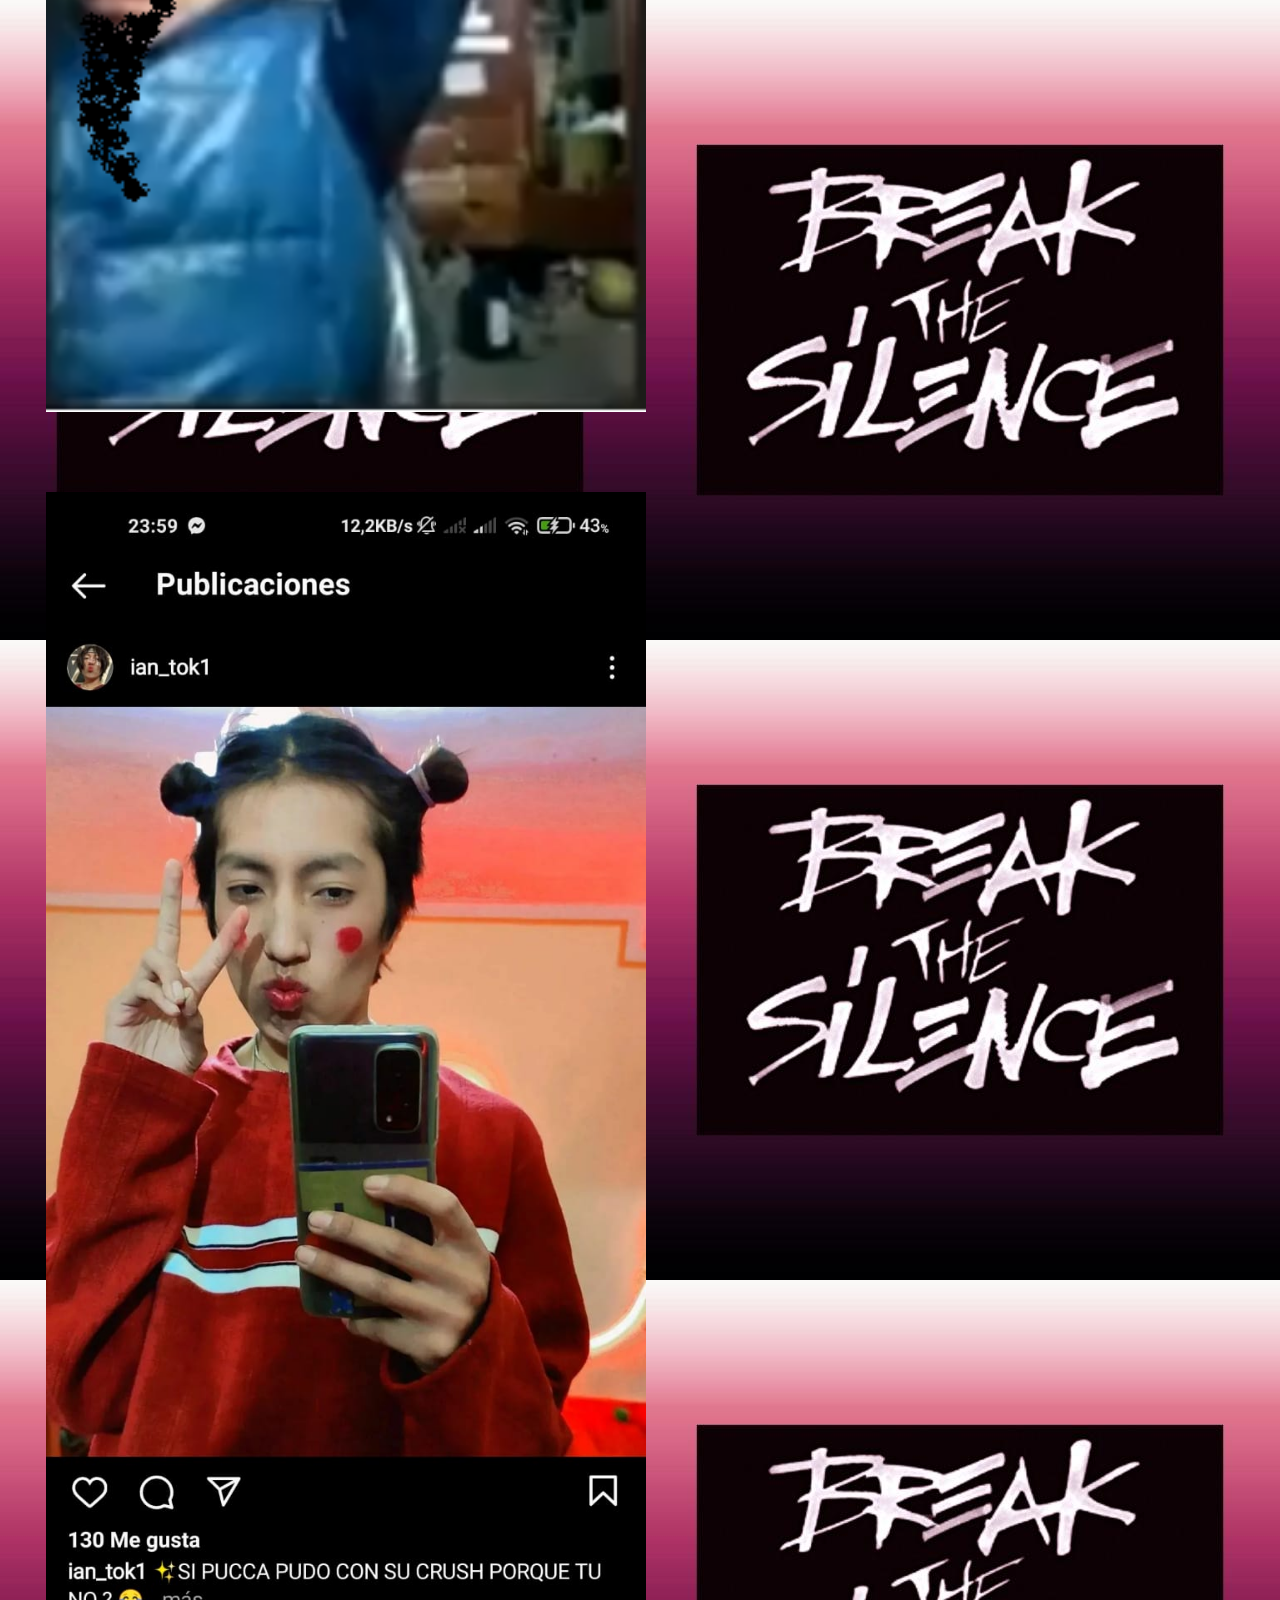
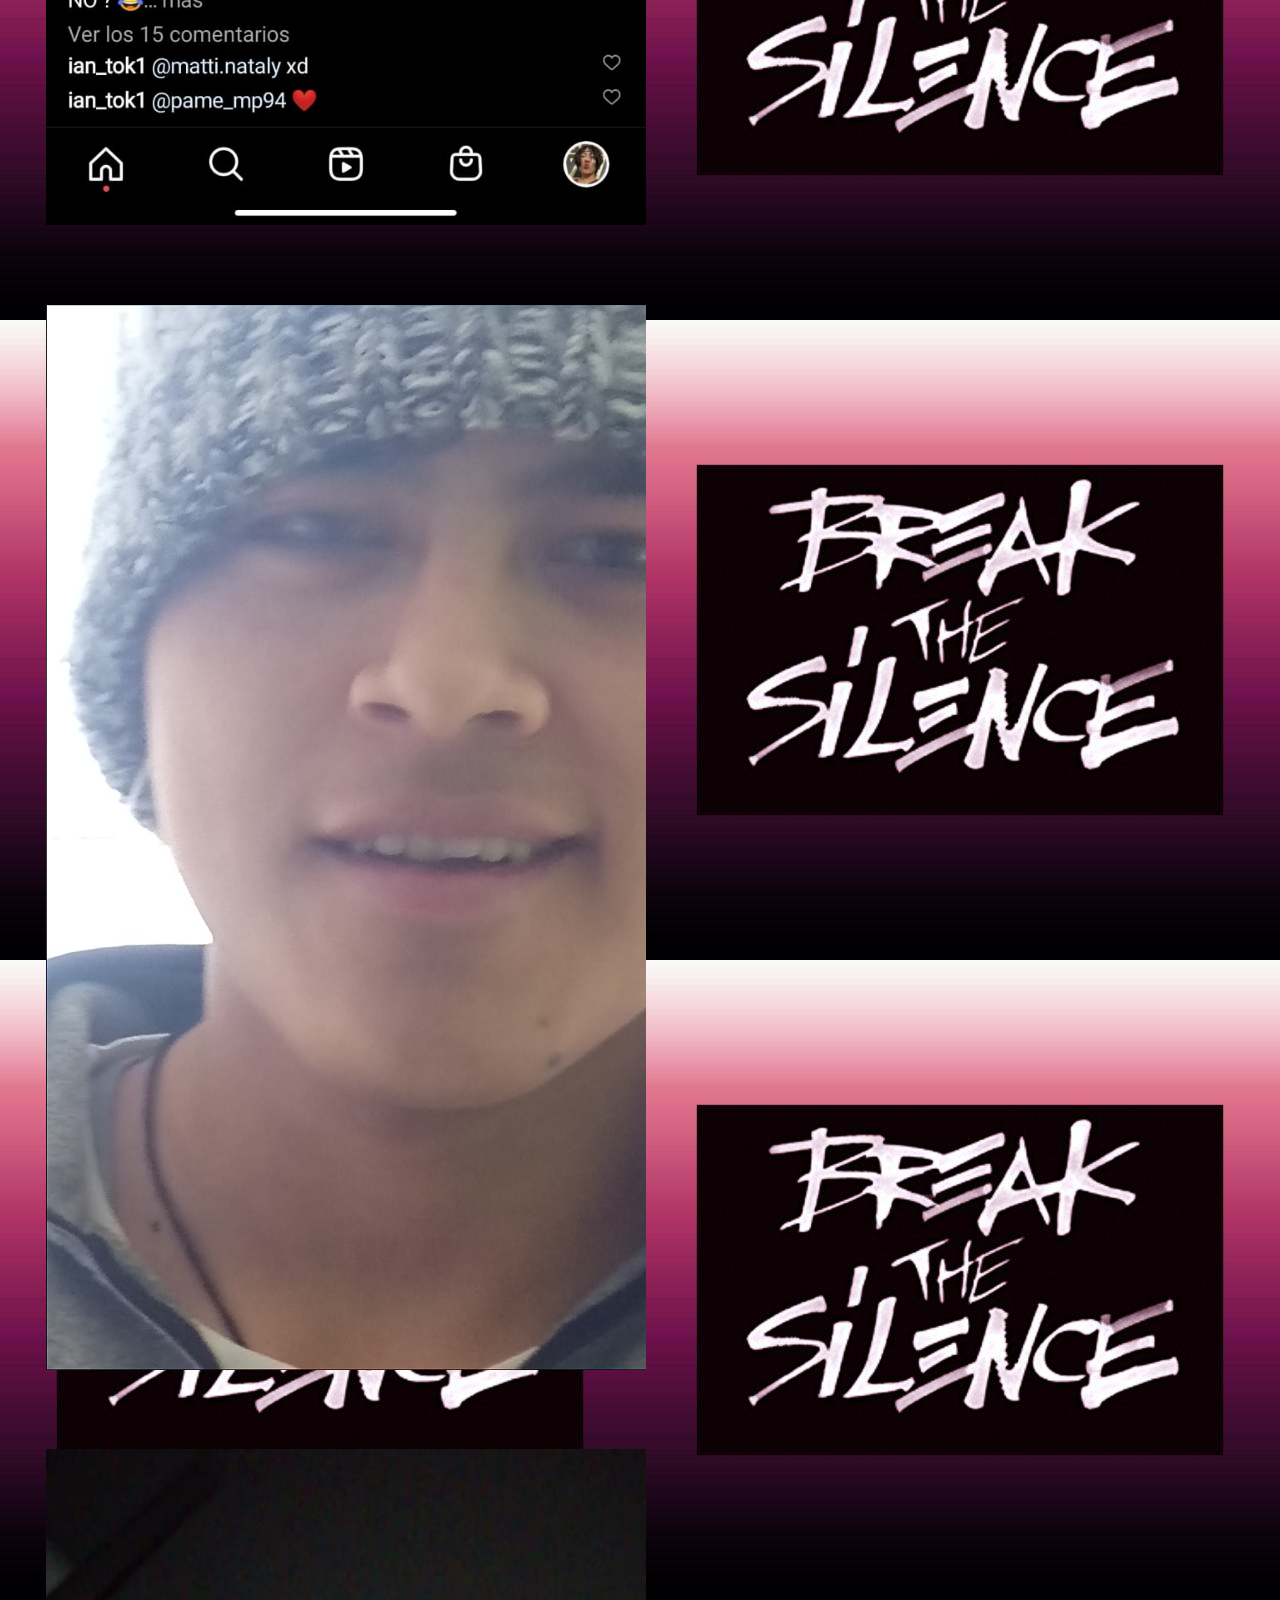
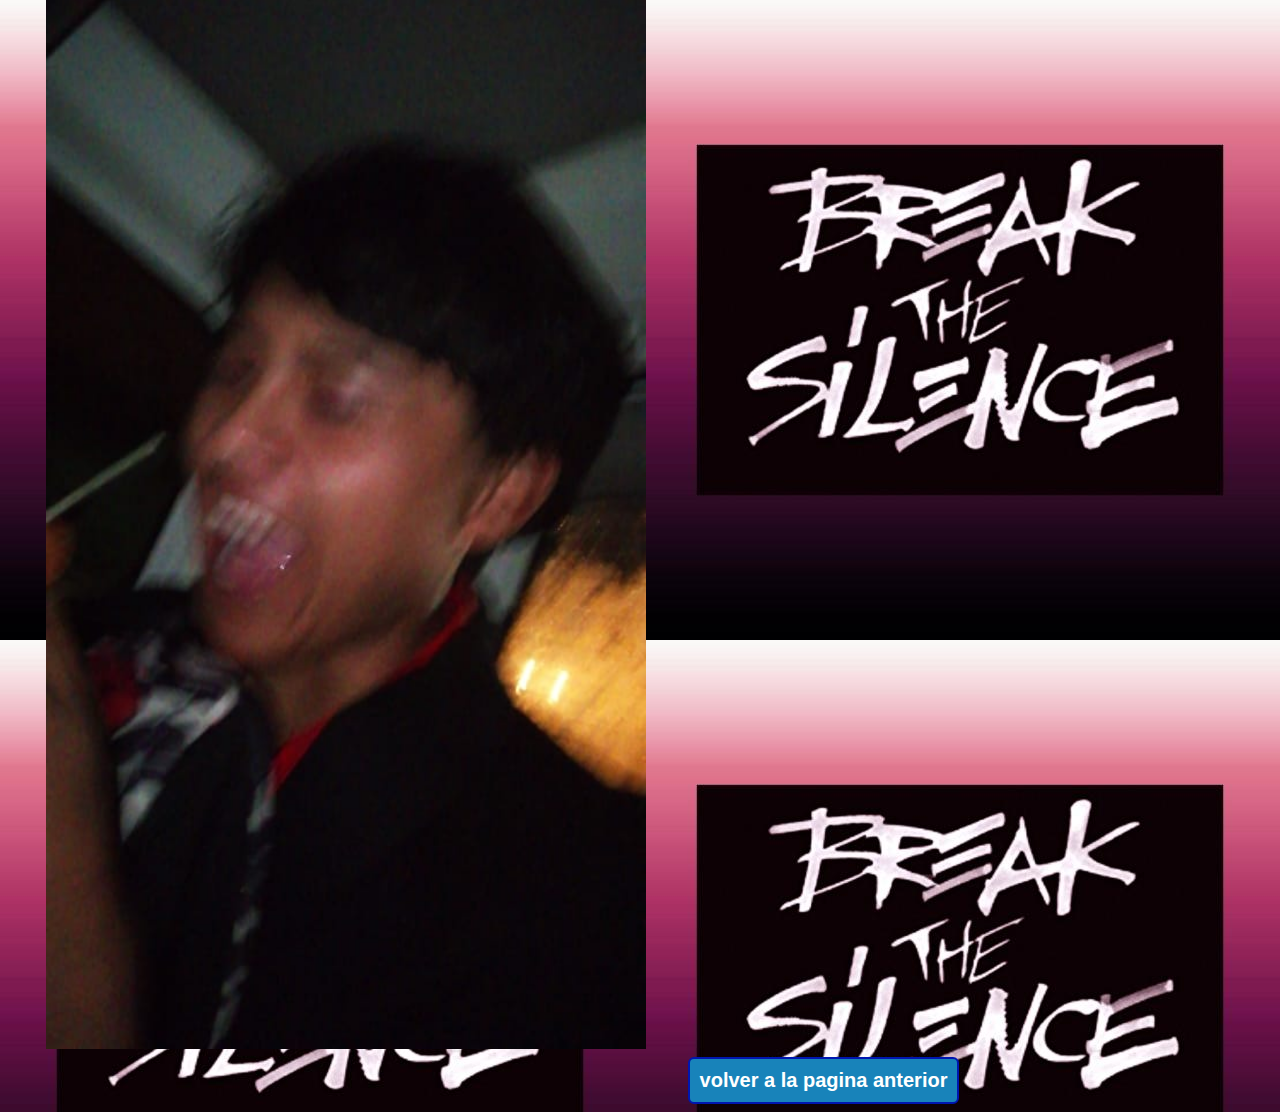
==== commit e2f3347b: "bonus editado" ====
--- a/direct/bonus.html
+++ b/direct/bonus.html
@@ -36,7 +36,7 @@
 </body>
 <script>
     function volver(){
-        window.location = "bts.html";
+        window.location = "../index.html";
     }
 </script>
 </html>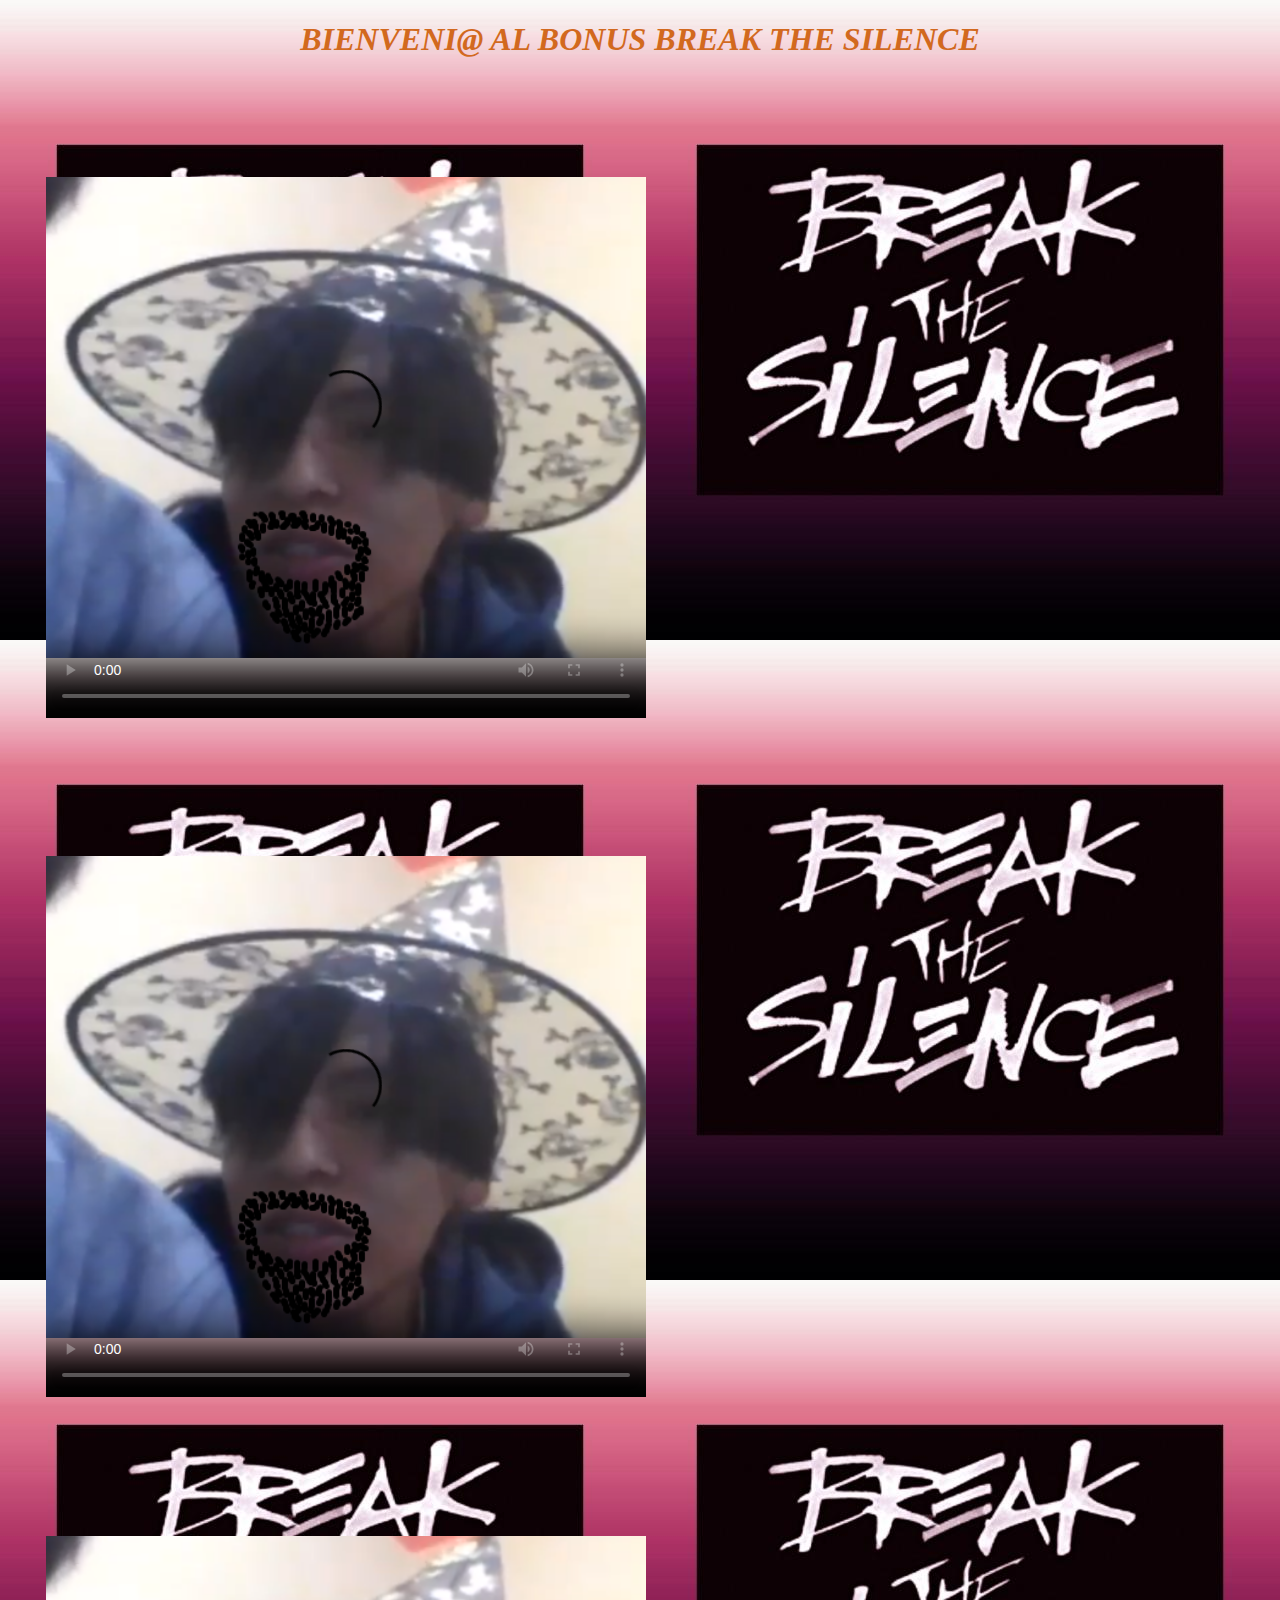
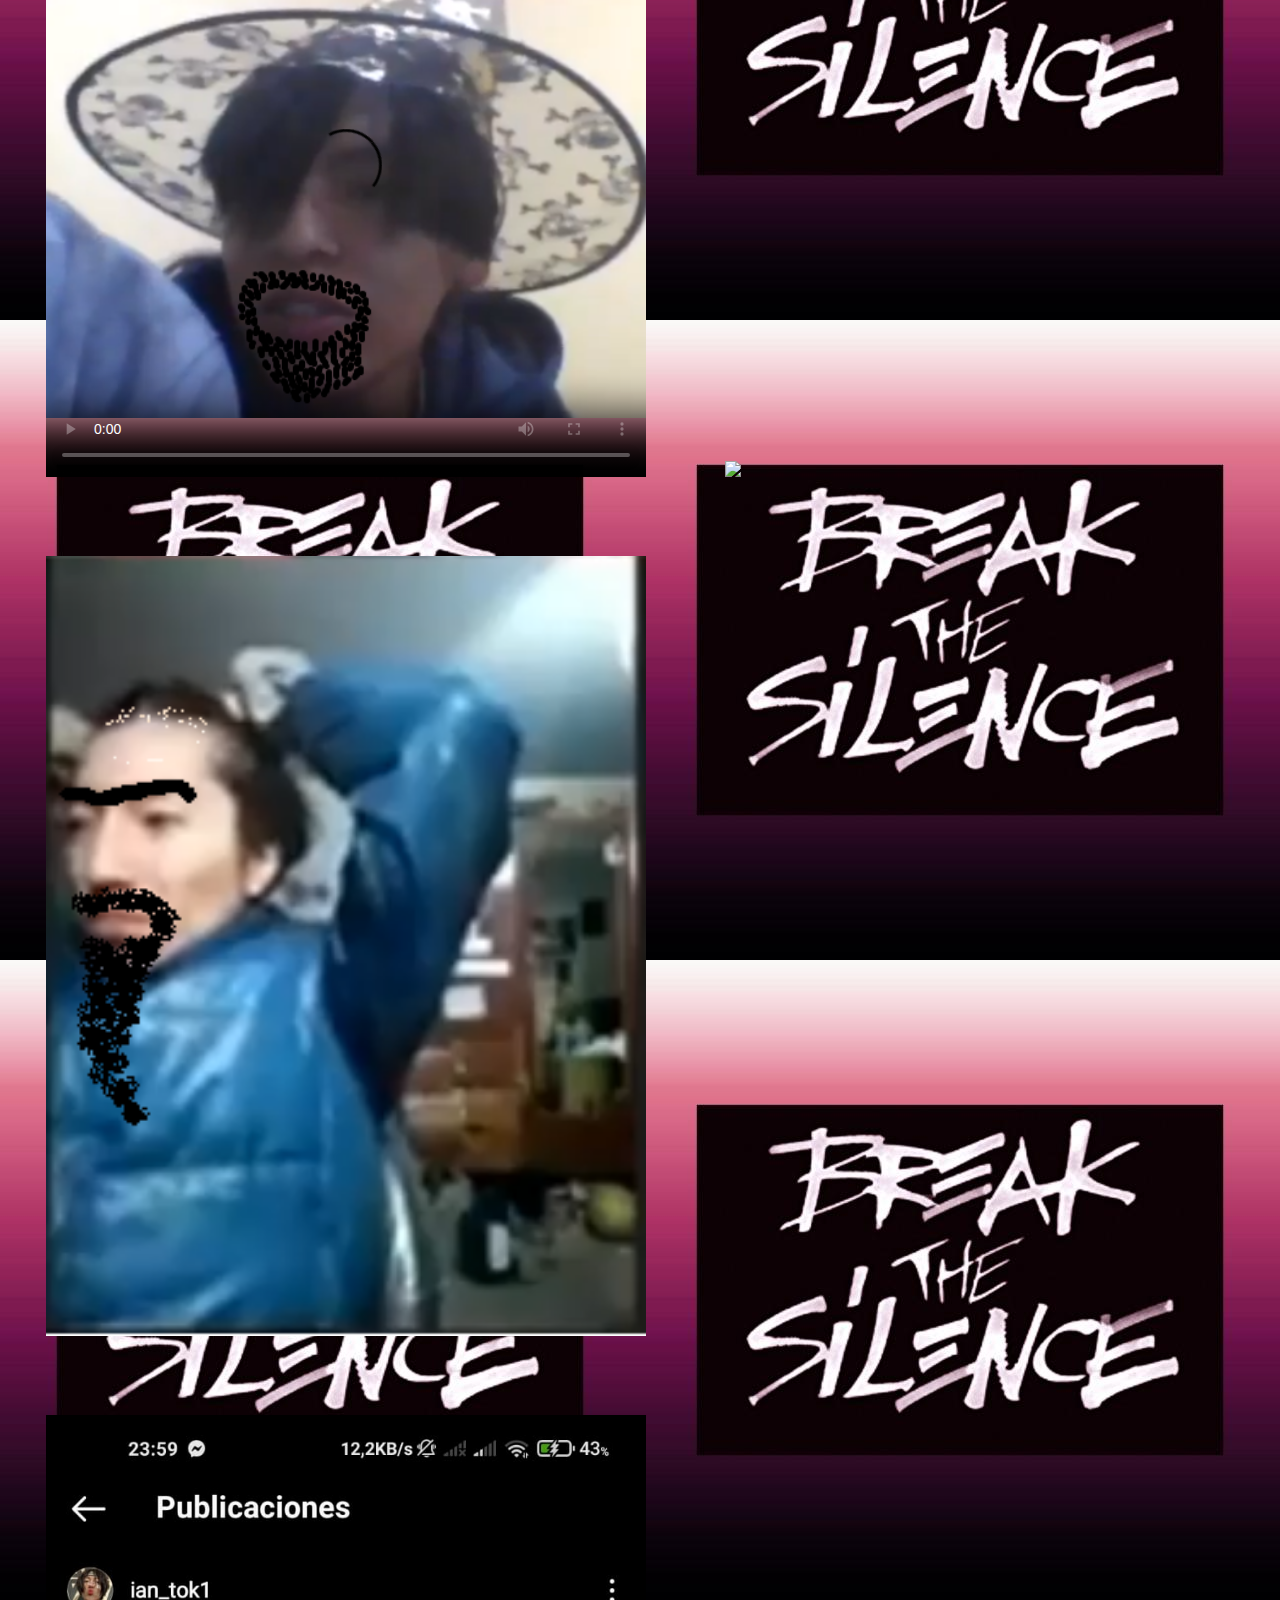
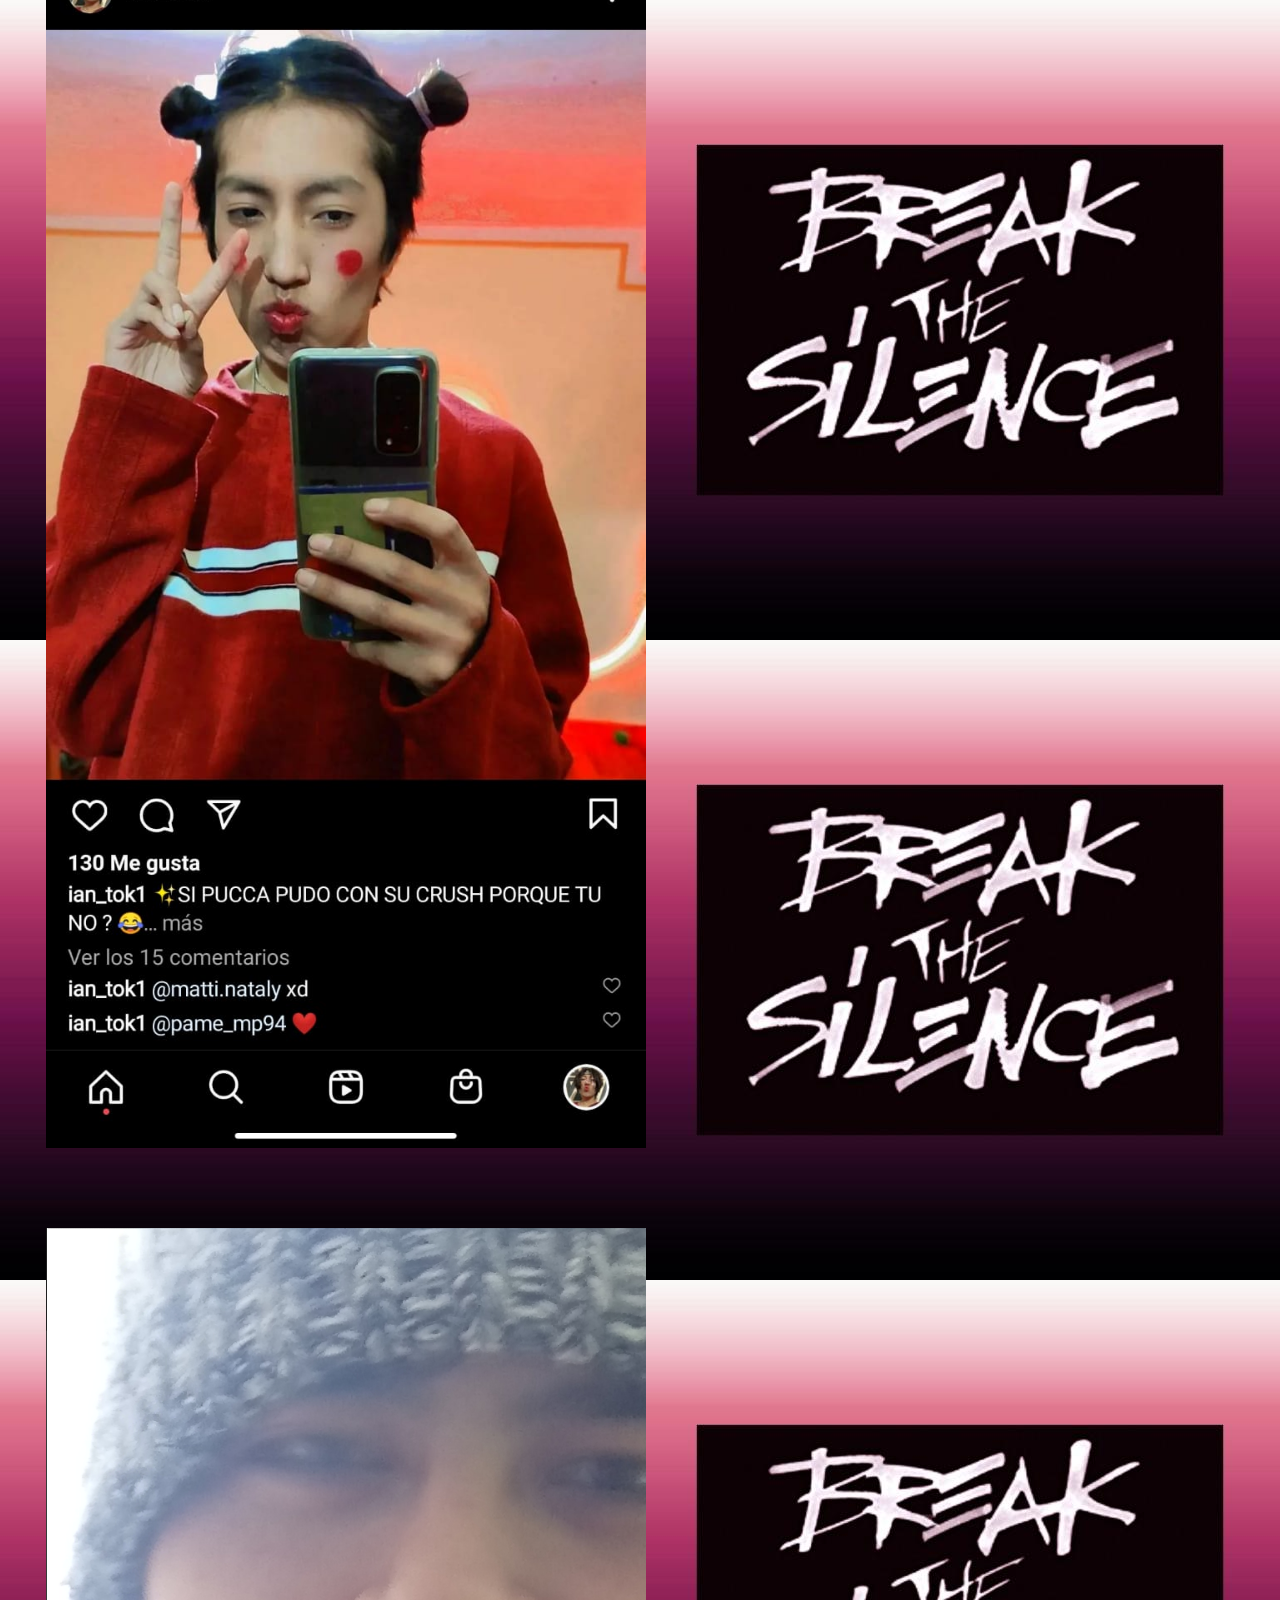
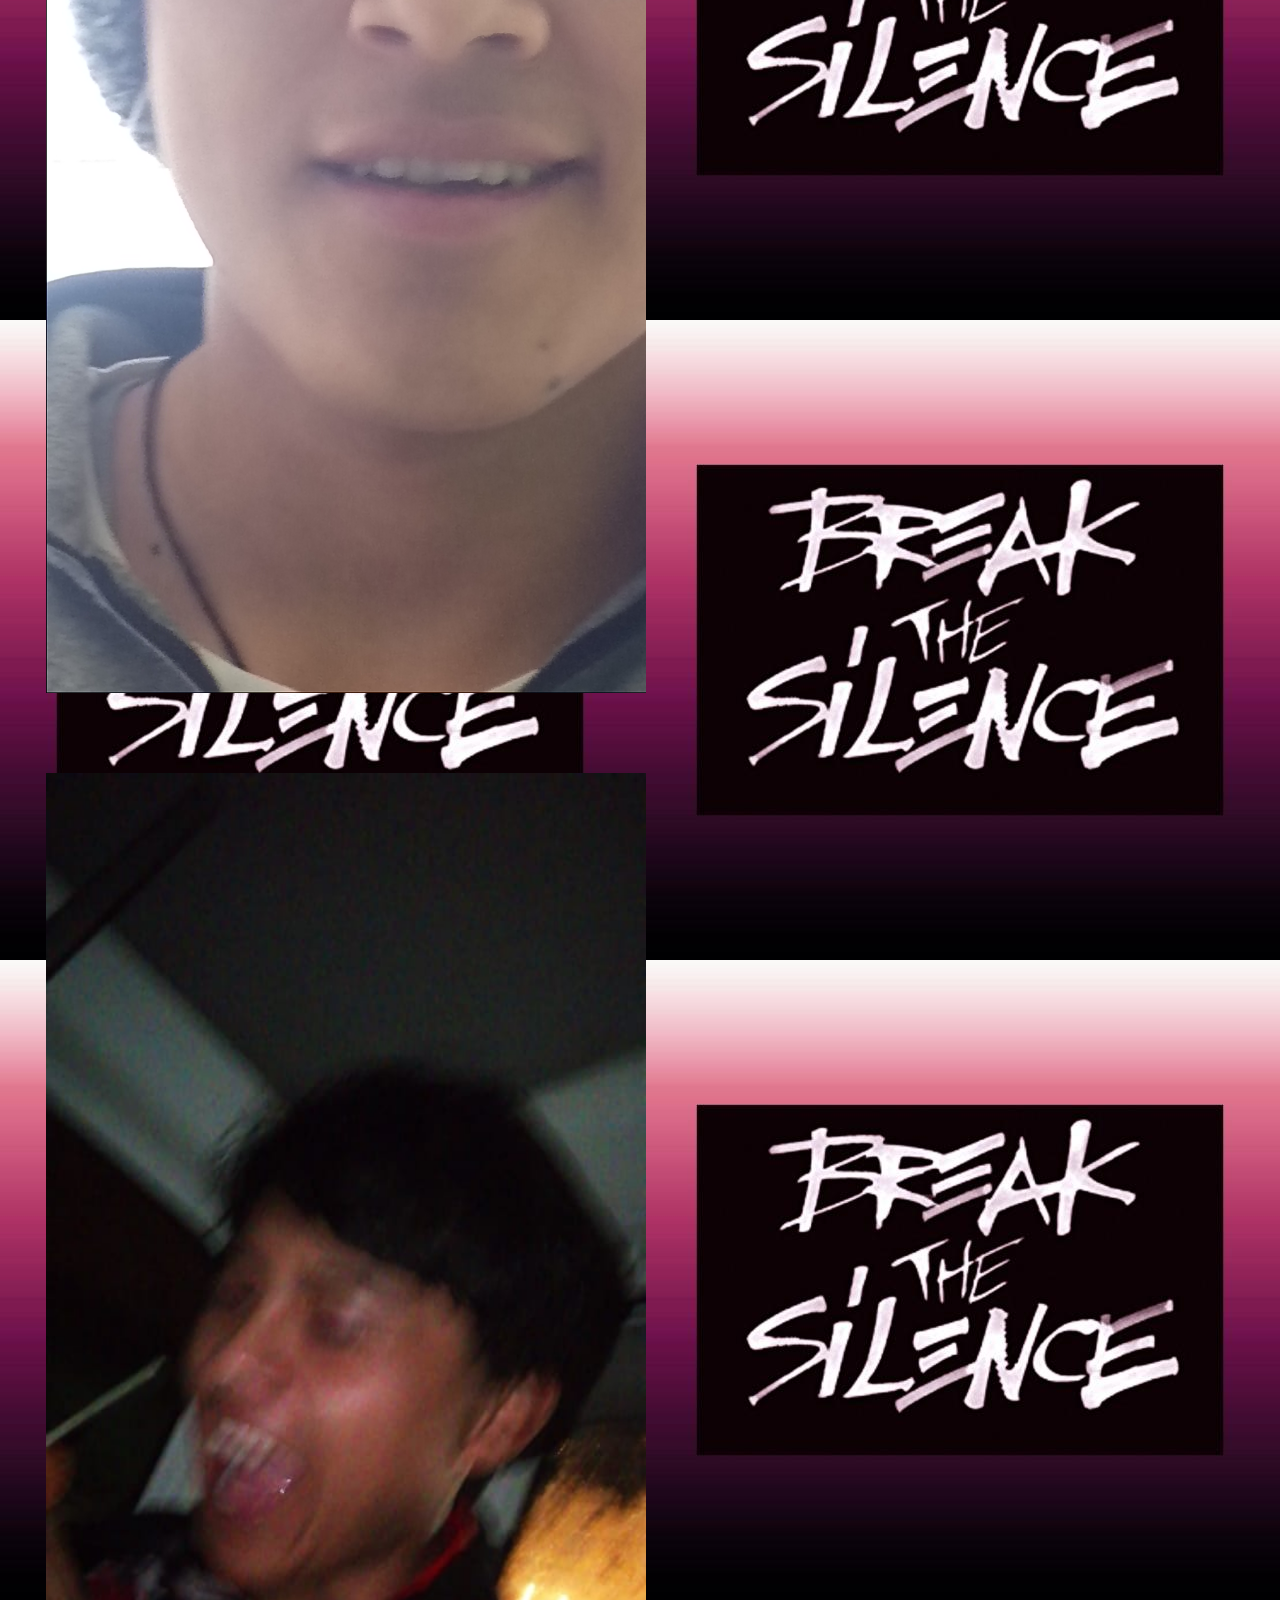
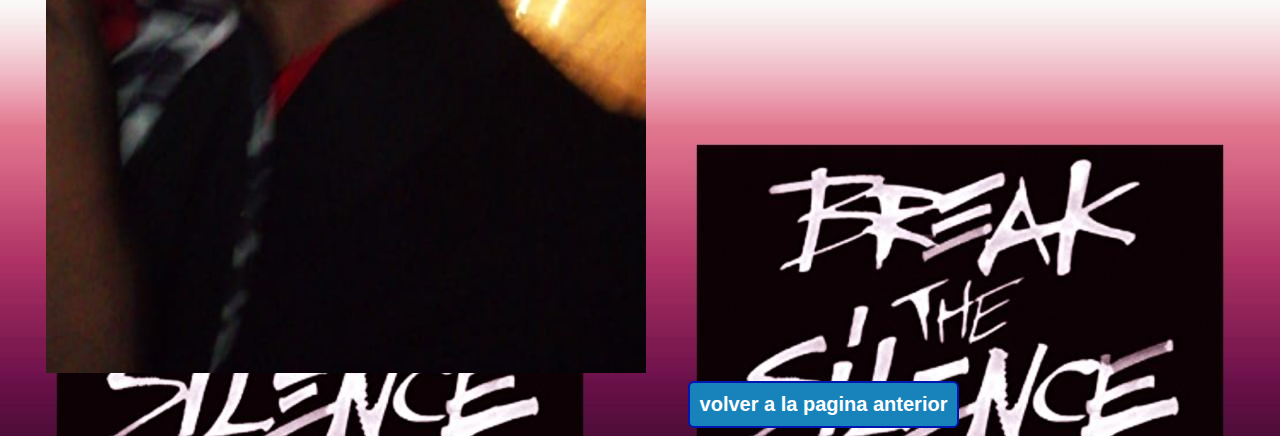
==== commit 093c770d: "cambios" ====
--- a/direct/bonus.html
+++ b/direct/bonus.html
@@ -12,20 +12,20 @@
     <div id="table">
         <tr>
             <td><strong><video width=600  height=600 controls poster="../imagenes/pucho.png">
-                <source src="../audio/videolucho.mkv" type="video/mp4">
+                <source src="./audio/videolucho.mkv" type="video/mp4">
                   </video></strong>
                 </td>
             <td><strong><video width=600  height=600 controls poster="../imagenes/pucho.png">
-                <source src="../audio/videolucho2.mp4" type="video/mp4">
+                <source src="./audio/videolucho2.mp4" type="video/mp4">
                   </video></strong>
                 </td>
             <td><strong><video width=600  height=600 controls poster="../imagenes/pucho.png">
-                <source src="../audio/videolucho3.mkv" type="video/mp4">
+                <source src="./audio/videolucho3.mkv" type="video/mp4">
                   </video></strong>
                 </td>
           </tr>
           <tr>
-            <td><strong><img src="../imagenes/ramon1.jpg"/></strong> </td>
+            <td><strong><img src="./imagenes/ramon1.jpg"/></strong> </td>
             <td><strong><img width="600px" src="../imagenes/ramon2.png"/></strong></td>
             <td><strong><img width="600px" src="../imagenes/ramon3.jpeg"/></strong></td>
             <td><strong><img width="600px" src="../imagenes/matt1.JPG"/></strong></td>
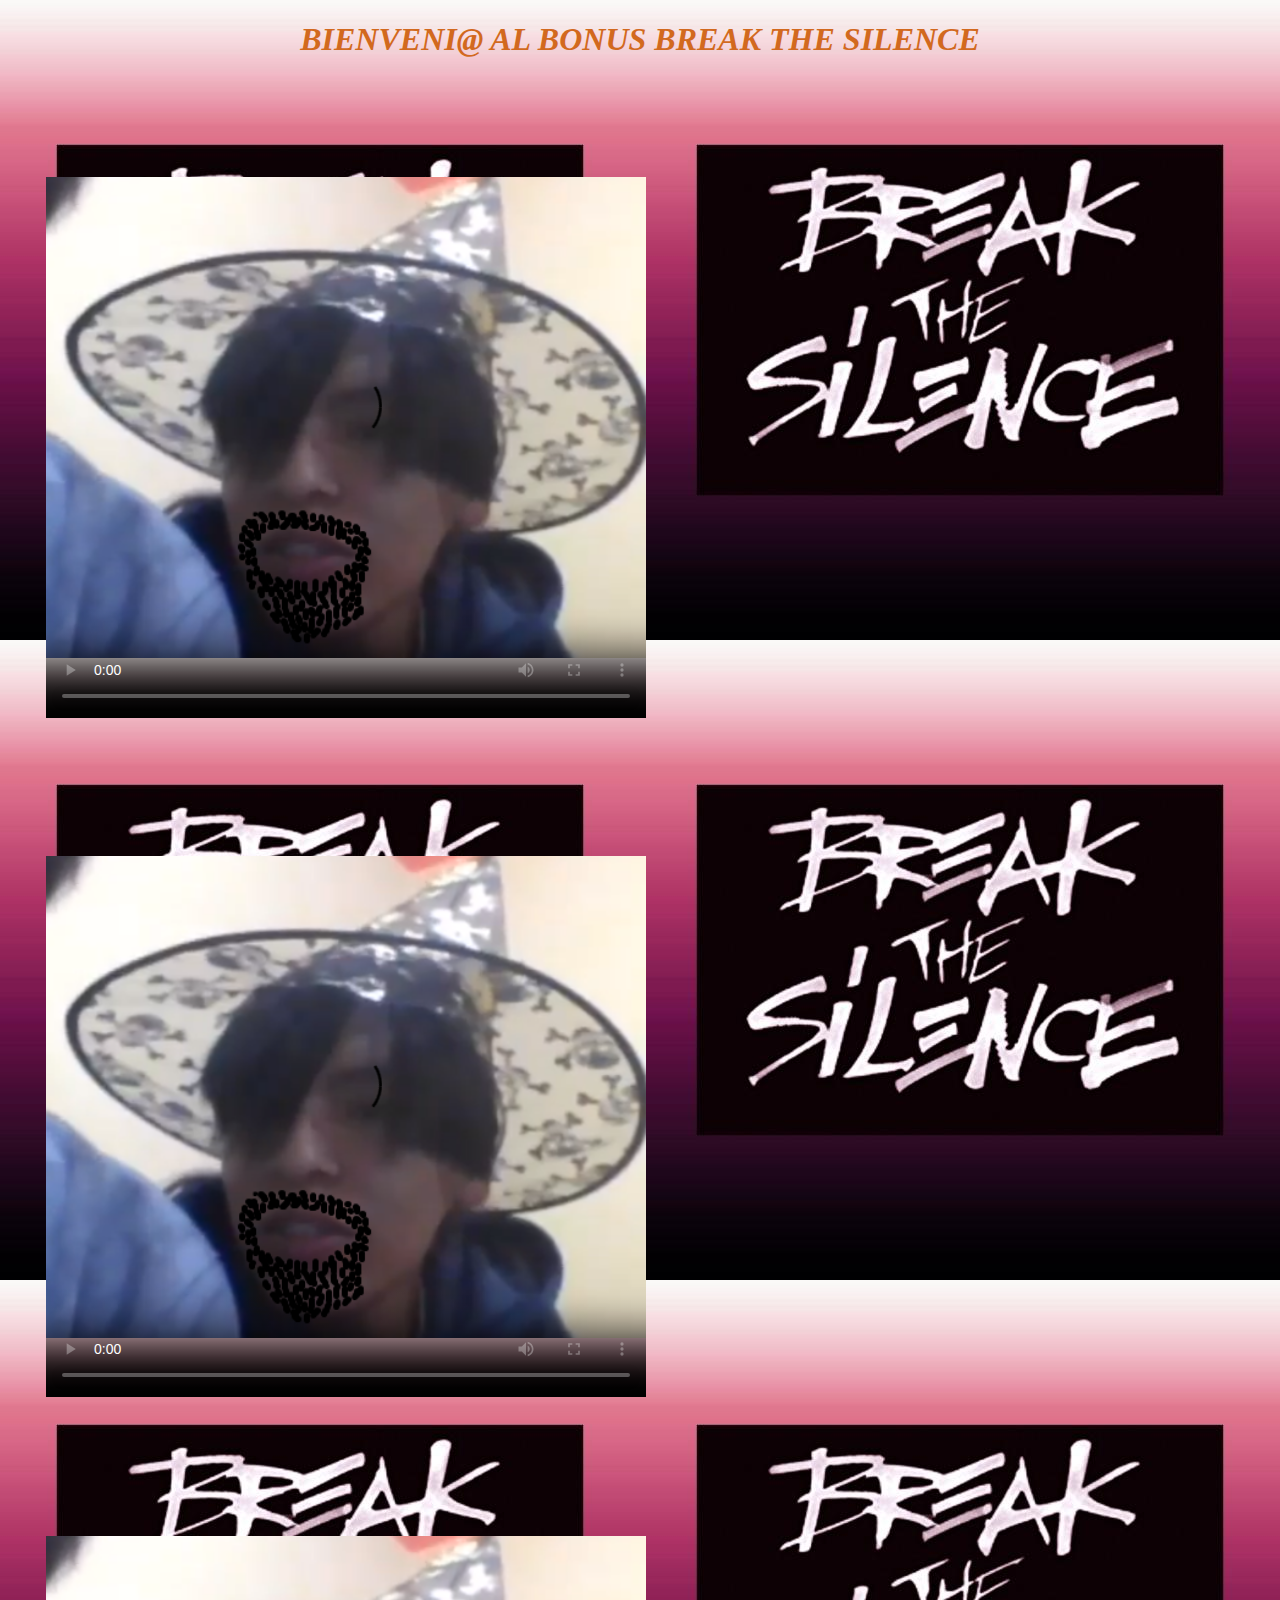
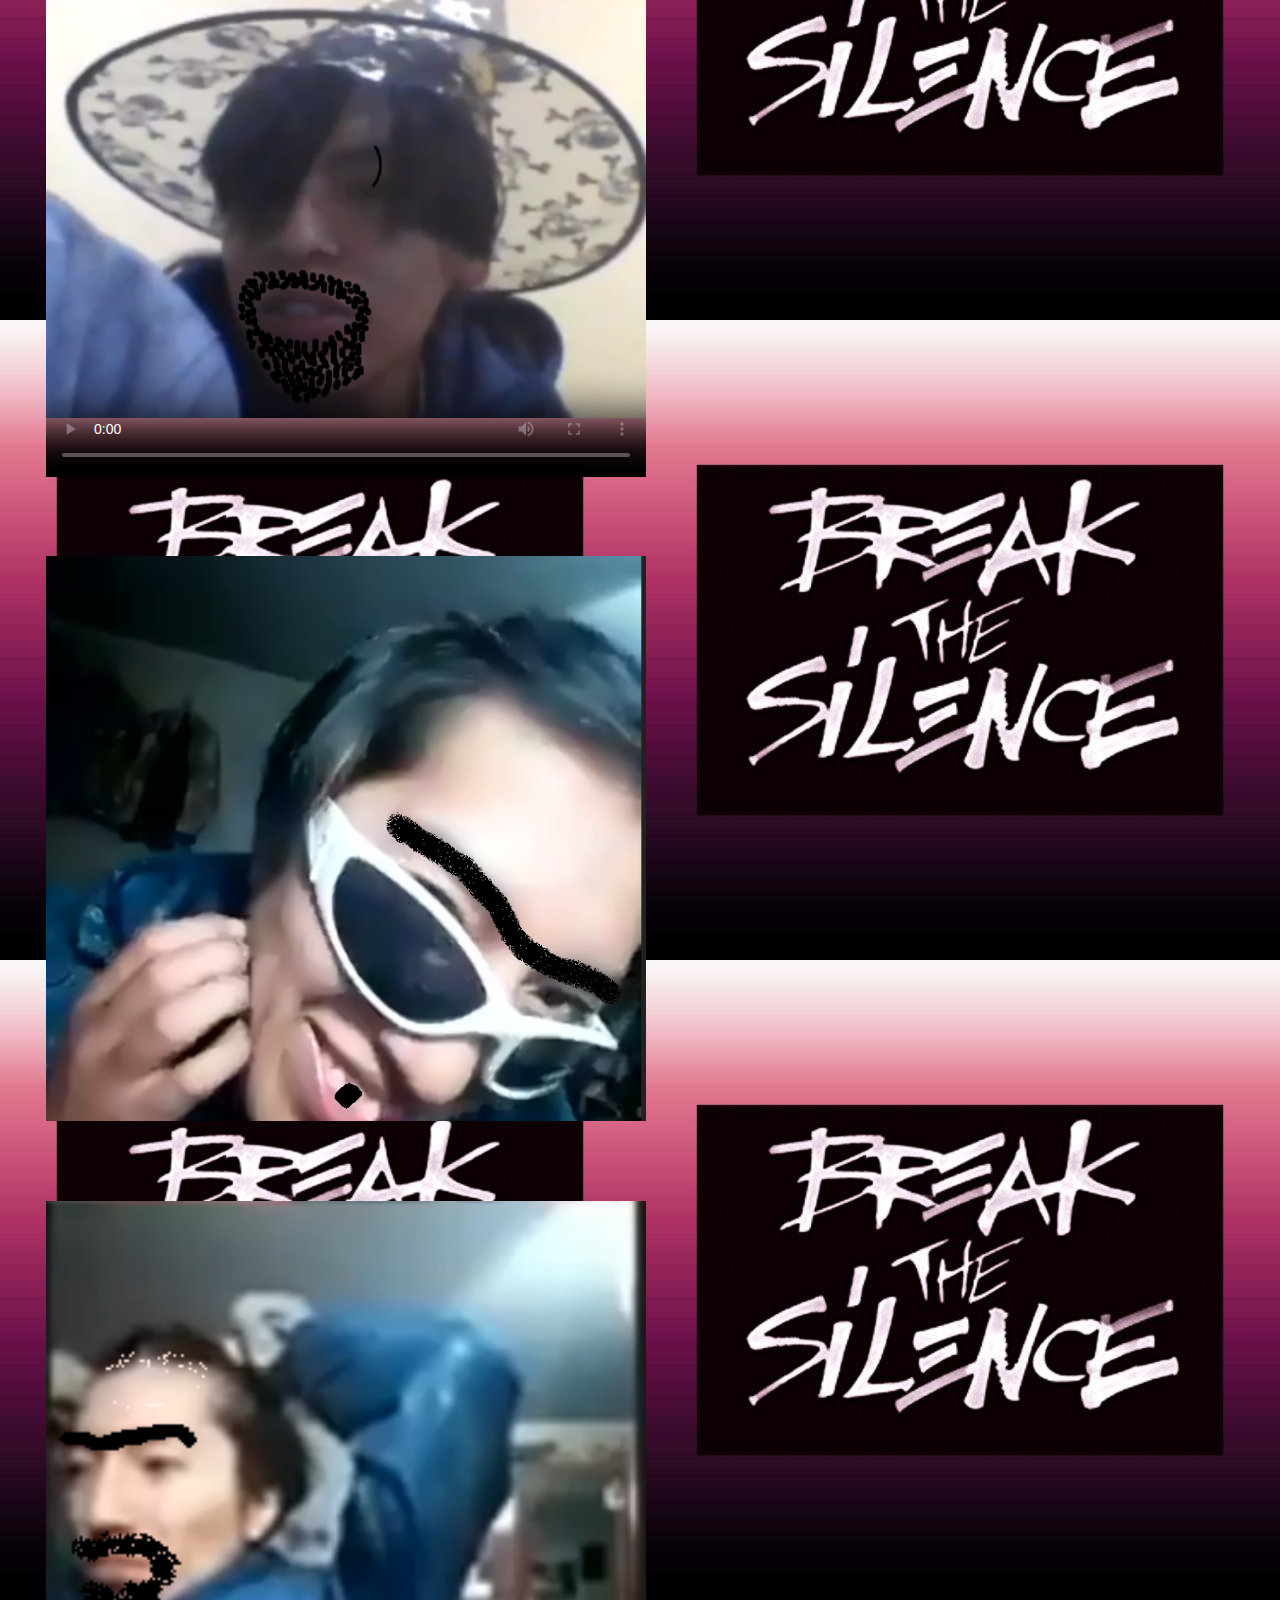
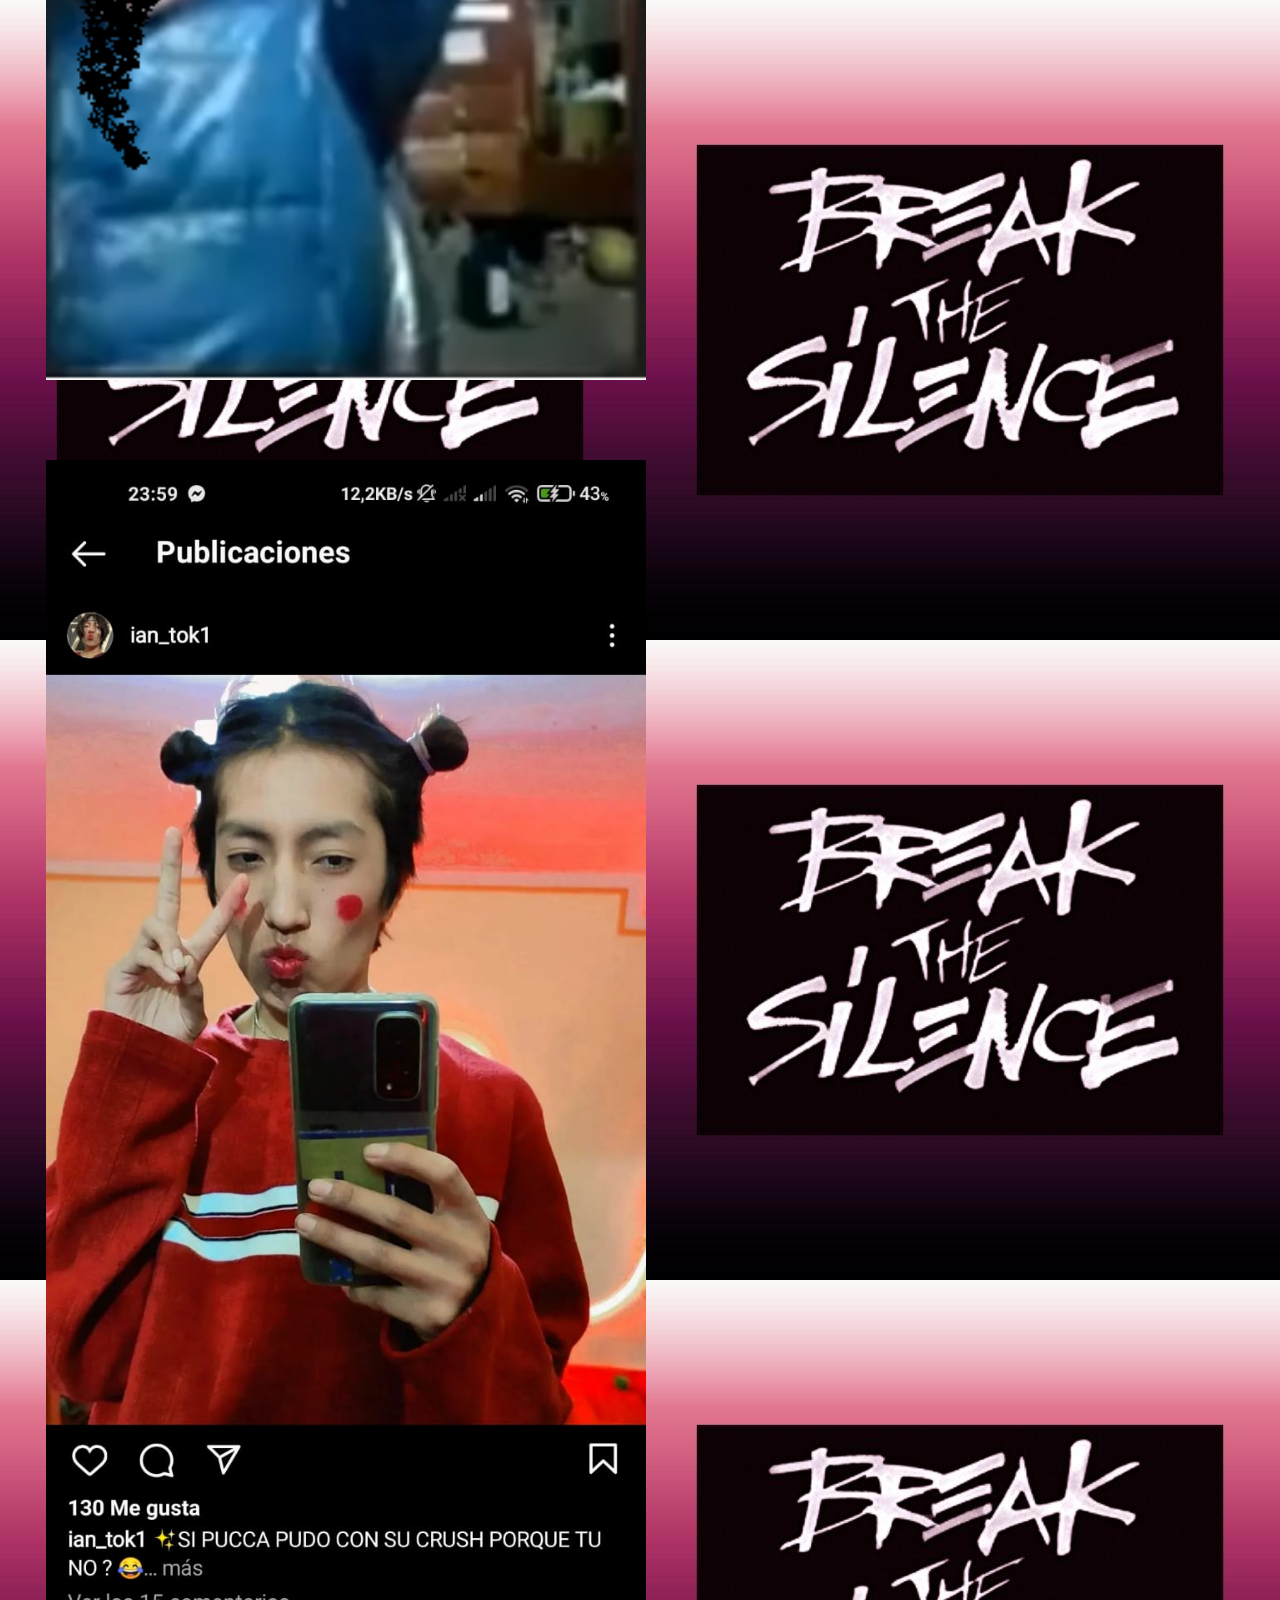
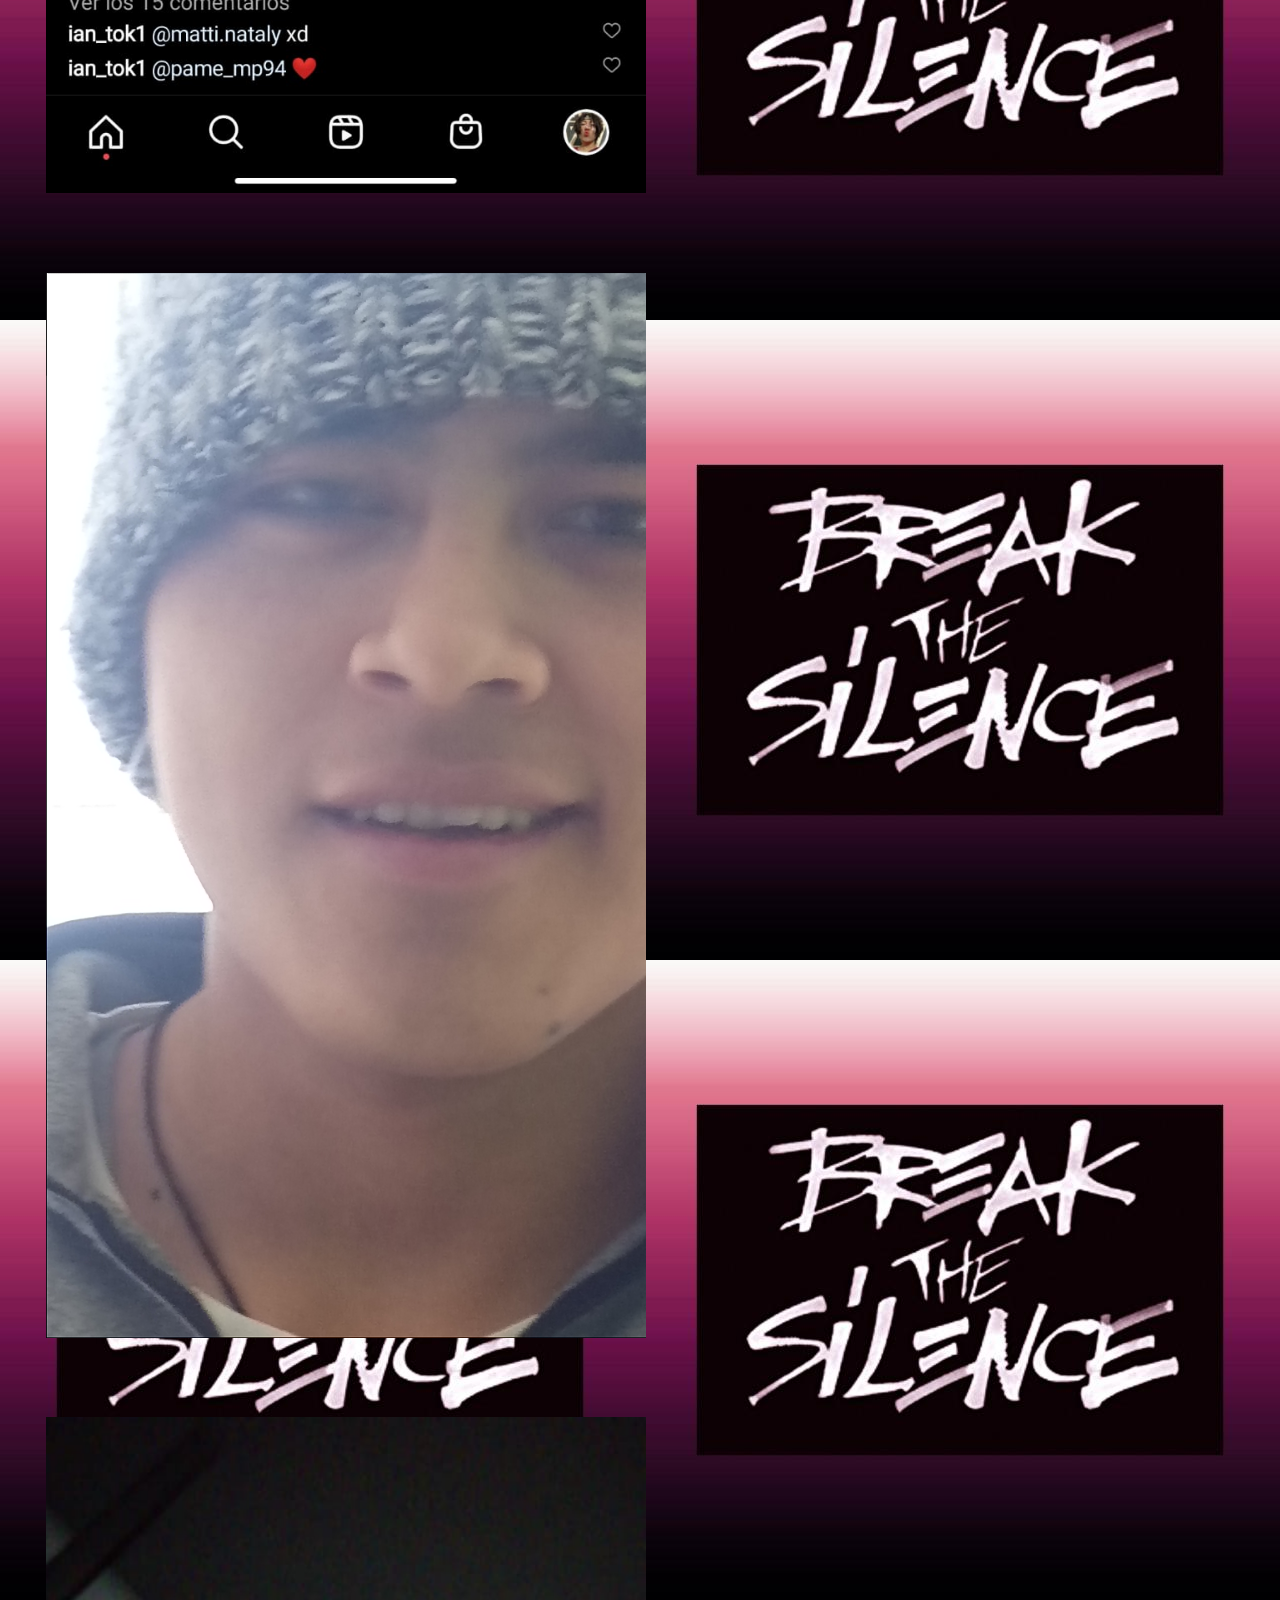
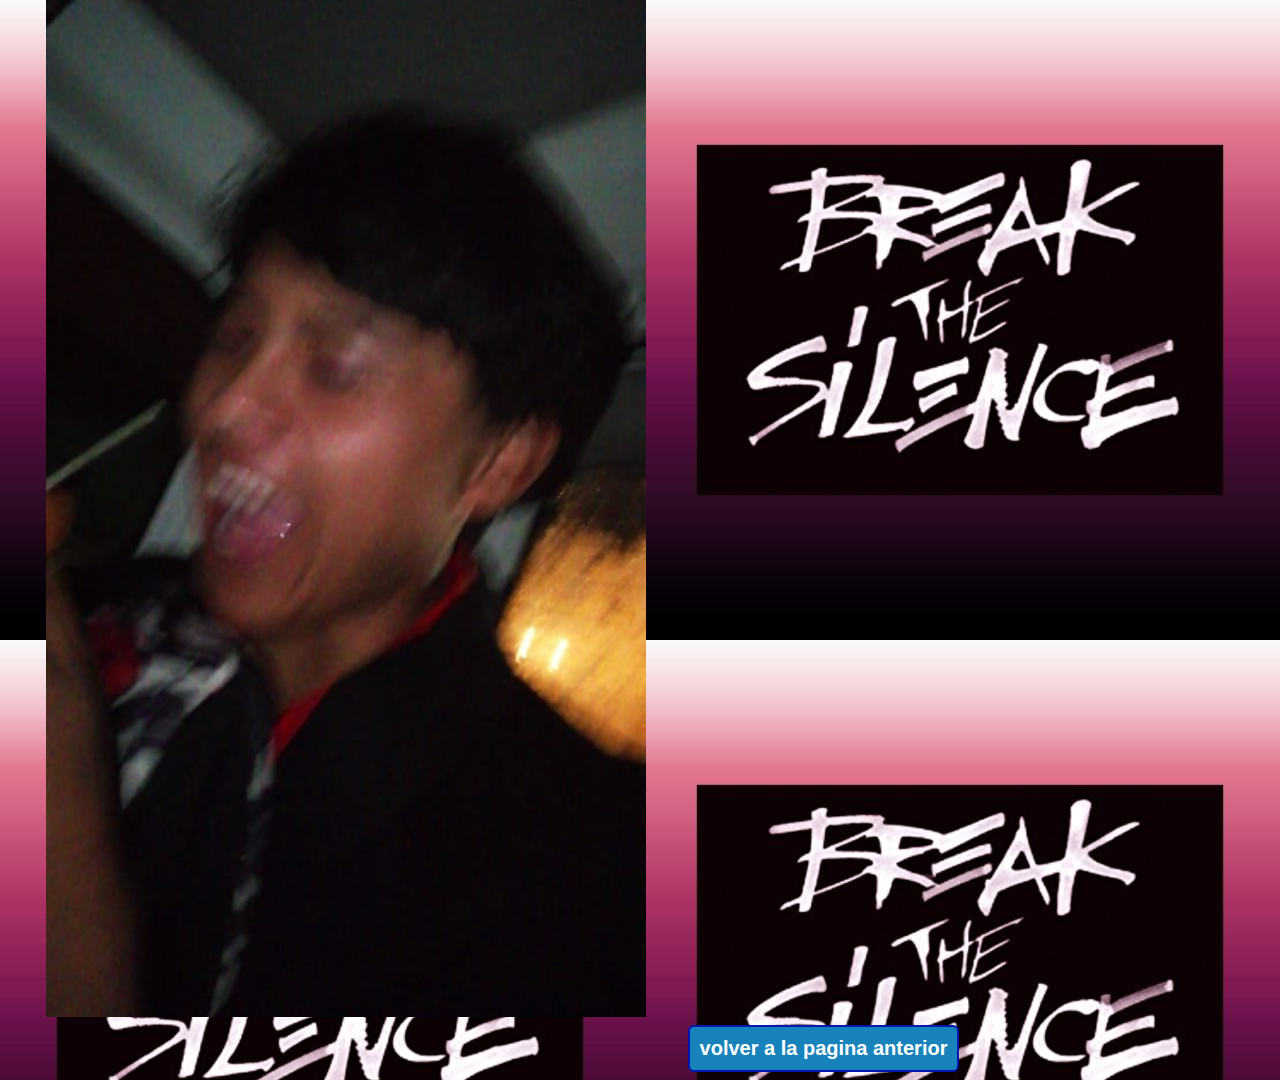
==== commit c9d6fcd2: "cambios" ====
--- a/direct/bonus.html
+++ b/direct/bonus.html
@@ -25,7 +25,7 @@
                 </td>
           </tr>
           <tr>
-            <td><strong><img src="./imagenes/ramon1.jpg"/></strong> </td>
+            <td><strong><img width="600px" src="../imagenes/ramon1.jpg"/></strong> </td>
             <td><strong><img width="600px" src="../imagenes/ramon2.png"/></strong></td>
             <td><strong><img width="600px" src="../imagenes/ramon3.jpeg"/></strong></td>
             <td><strong><img width="600px" src="../imagenes/matt1.JPG"/></strong></td>
